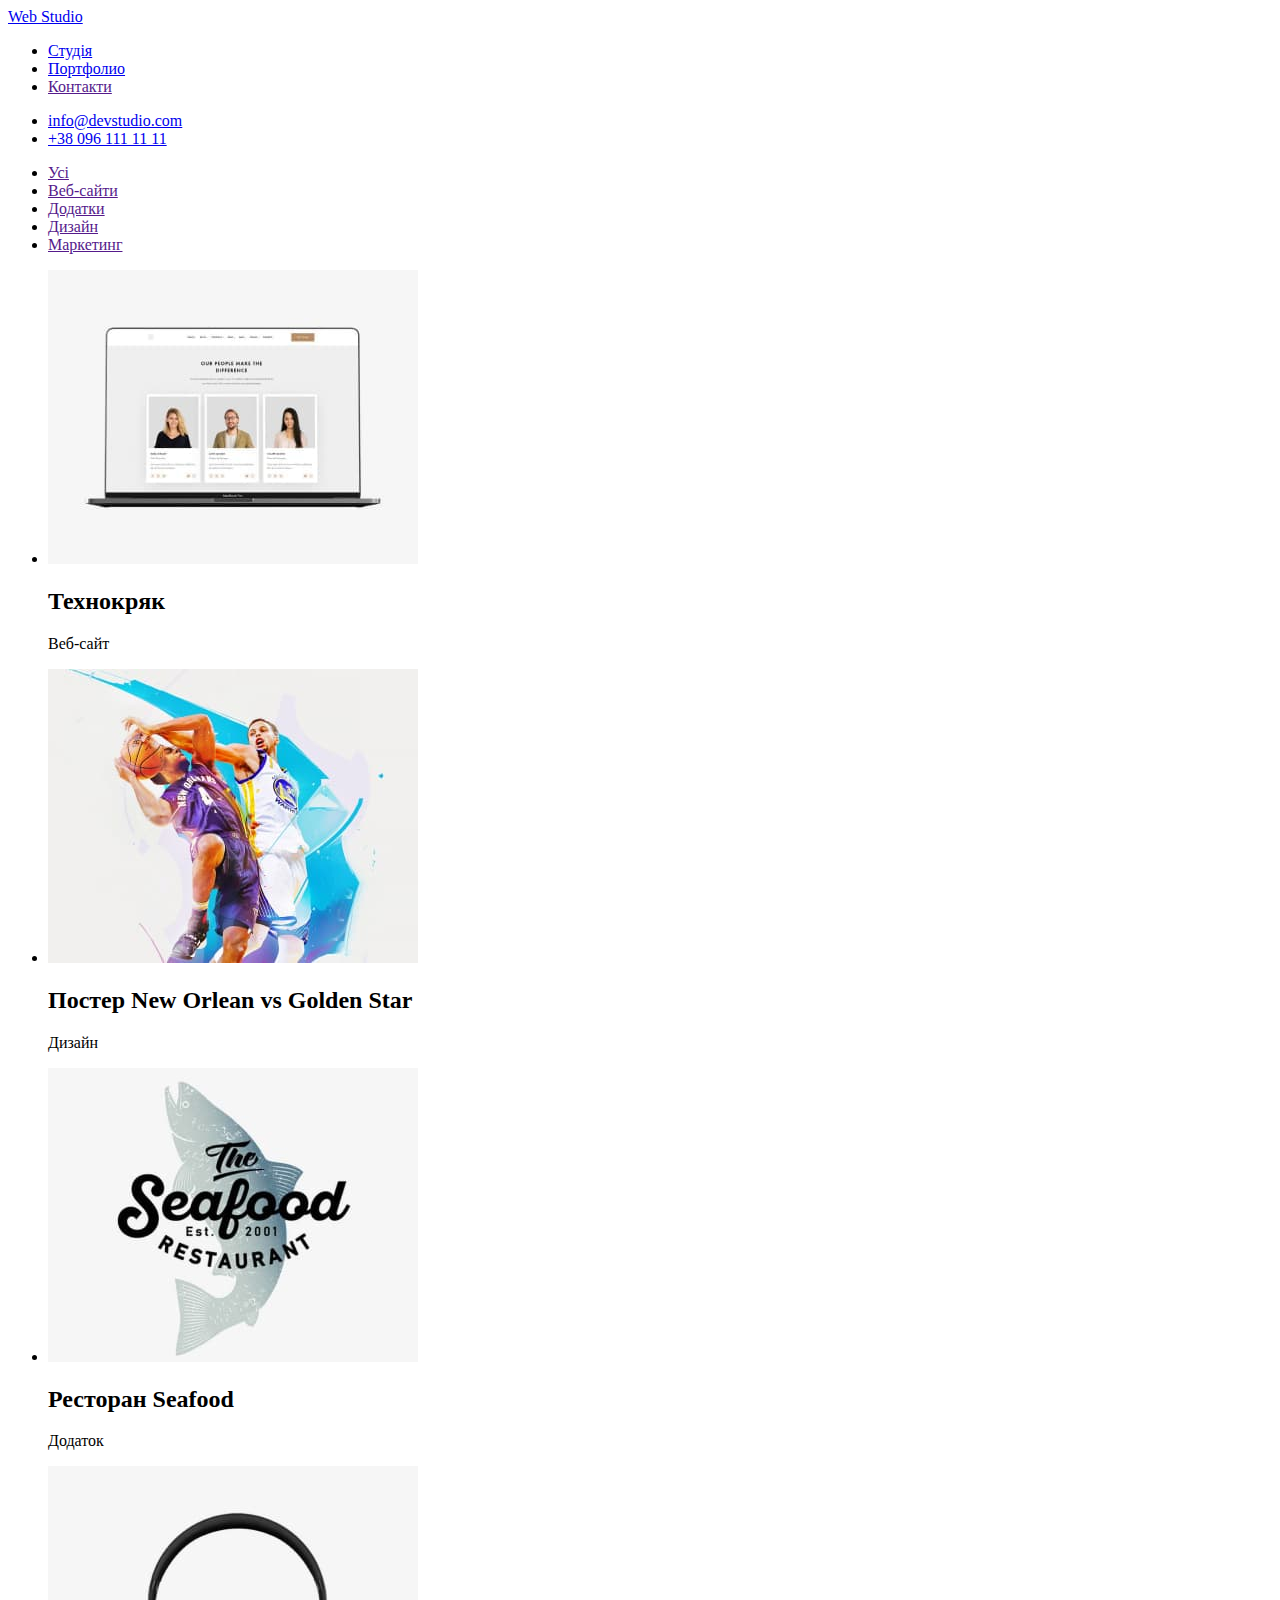
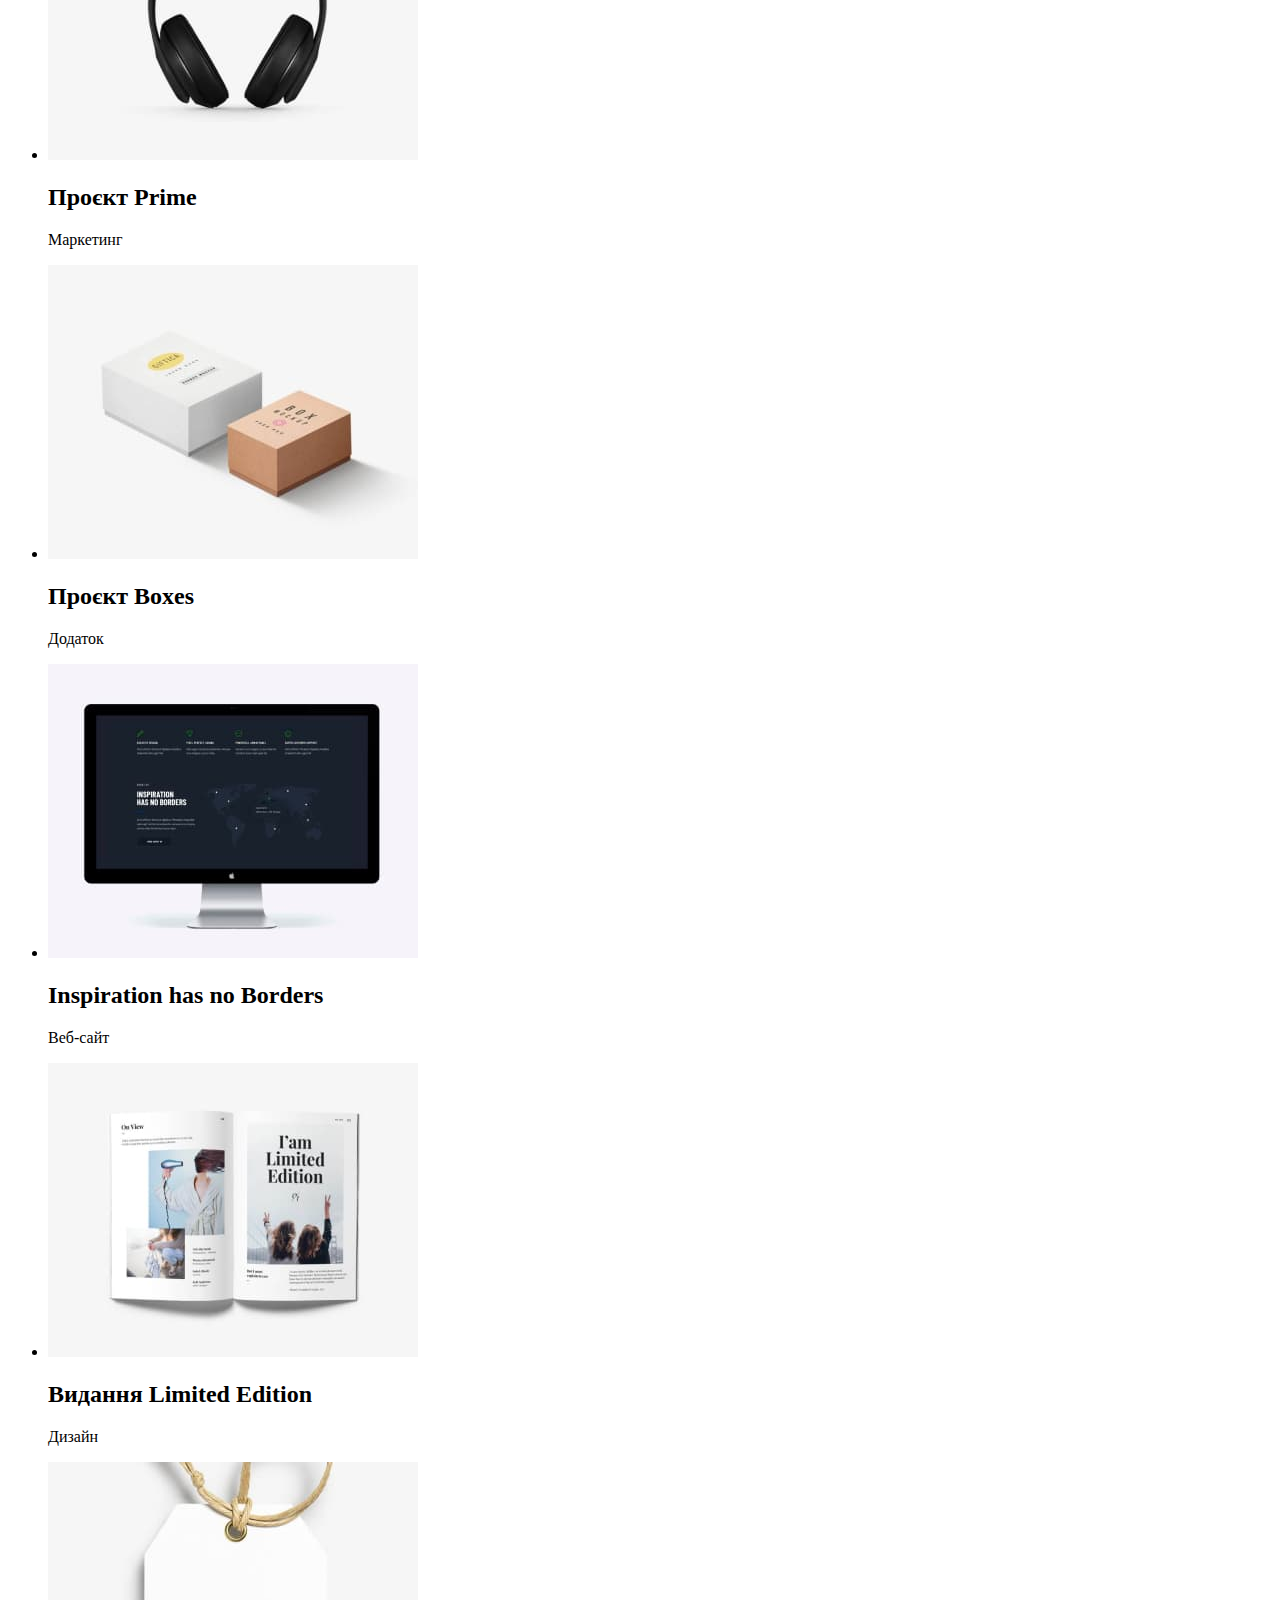
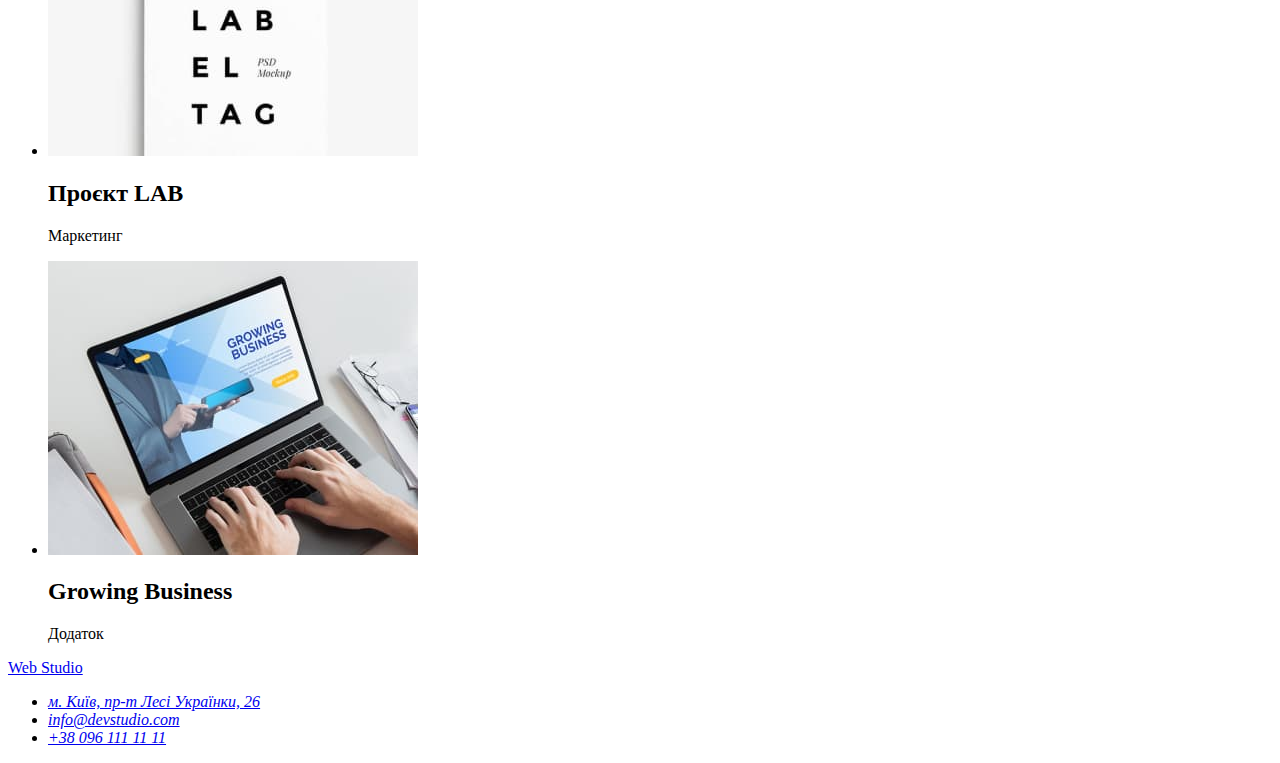
==== portfolio.html @ 8b7eaa7b "Додає розмітку сторінки портфоліо" ====
<!DOCTYPE html>
<html lang="uk">
<head>
    <meta charset="UTF-8">
    <meta http-equiv="X-UA-Compatible" content="IE=edge">
    <meta name="viewport" content="width=device-width, initial-scale=1.0">
    <title>Portfolio</title>
</head>
<body>
    <!--Шапка сайта-->
    <header>
        <a lang="en" href="index.html">Web Studio</a>
        <nav>
            <ul>
                <Li><a href="./index.html">Студія</a></Li>
                <Li><a href="./portfolio.html">Портфолио</a></Li>
                <Li><a href="">Контакти</a></Li>
            </ul>
        </nav>
        <ul>
            <li>
                <a href="mailto:info@devstudio.com">info@devstudio.com</a>
            </li>
            <li>
                <a href="tel:+380961111111">+38 096 111 11 11</a>
            </li>
        </ul>

    </header>
    <main>
        <section>
            <ul>
                <li>
                    <a href="">Усі</a>
                </li>
                <li>
                    <a href="">Веб-сайти</a>
                </li>
                <li>
                    <a href="">Додатки</a>
                </li>
                <li>
                    <a href="">Дизайн</a>
                </li>
                <li>
                    <a href="">Маркетинг</a>
                </li>
            </ul>
        </section>
        <section>
            <ul>
                <li>
                    <img src="./images/portfolio_1.jpg" alt="Технокряк" width="370" height="294">
                    <h2>Технокряк</h2>
                    <p>Веб-сайт</p>
                </li>
                <li>
                    <img src="./images/portfolio_2.jpg" alt="Постер New Orlean vs Golden Star" width="370" height="294">
                <h2>Постер <span lang="en">New Orlean vs Golden Star</span> </h2>
                <p>Дизайн</p>
            </li>
                <li>
                    <img src="./images/portfolio_3.jpg" alt="Ресторан Seafood" width="370" height="294">
                    <h2>Ресторан <span lang="en">Seafood</span></h2>
                    <p>Додаток</p>
                </li>
                <li>
                    <img src="./images/portfolio_4.jpg" alt="Проєкт Prime" width="370" height="294">
                    <h2>Проєкт <span lang="en">Prime</span></h2>
                    <p>Маркетинг</p>
                </li>
                <li>
                    <img src="./images/portfolio_5.jpg" alt="Проєкт Boxes" width="370" height="294">
                    <h2>Проєкт <span lang="en">Boxes</span> </h2>
                    <p>Додаток</p>
                </li>
                <li>
                    <img src="./images/portfolio_6.jpg" alt="Inspiration has no Borders" width="370" height="294">
                    <h2 lang="en"> Inspiration has no Borders </h2>
                    <p>Веб-сайт</p>
                </li>
                <li>
                    <img src="./images/portfolio_7.jpg" alt="Видання Limited Edition" width="370" height="294">
                    <h2>Видання <span lang="en">Limited Edition</span></h2>
                    <p>Дизайн</p>
                </li>
                <li>
                    <img src="./images/portfolio_8.jpg" alt="Проєкт LAB" width="370" height="294">
                    <h2>Проєкт <span lang="en">LAB</span> </h2>
                    <p>Маркетинг</p>
                </li>
                <li>
                    <img src="./images/portfolio_9.jpg" alt="Growing Business" width="370" height="294">
                    <h2 lang="en">Growing Business</h2>
                    <p>Додаток</p>
                </li>
            </ul>
        </section>
    </main>
    <Footer>
        <a lang="en" href="index.html">Web Studio</a>
        <address>
            <ul>
                <li><a href="https://goo.gl/maps/CPtrU1FHBa2aNyZL9" target="_blank" rel="noopener noreferrer nofollow">м.
                        Київ, пр-т Лесі
                        Українки, 26</a></li>
                <li><a href="mailto:info@devstudio.com">info@devstudio.com</a></li>
                <li><a href="tel:+380961111111">+38 096 111 11 11</a></li>
            </ul>
        </address>
    
    </Footer>
    
    </body>
    
    </html>
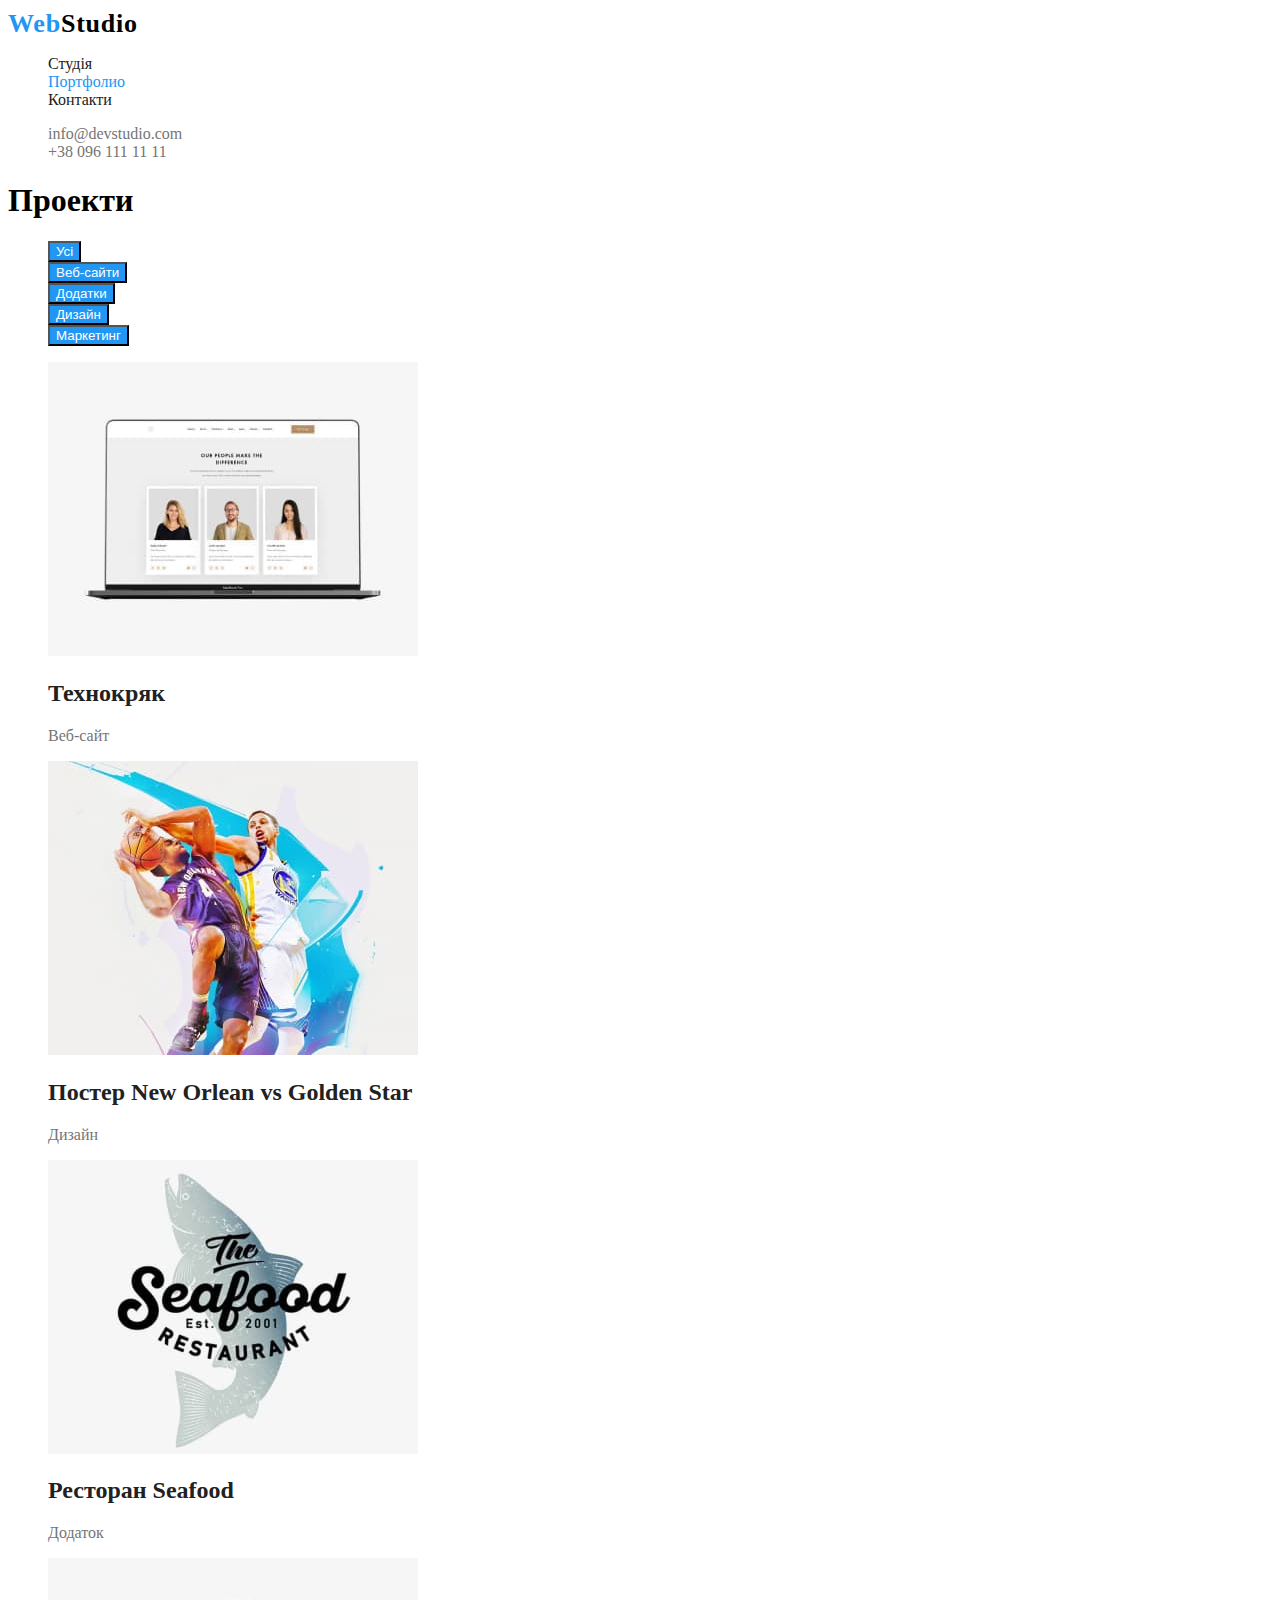
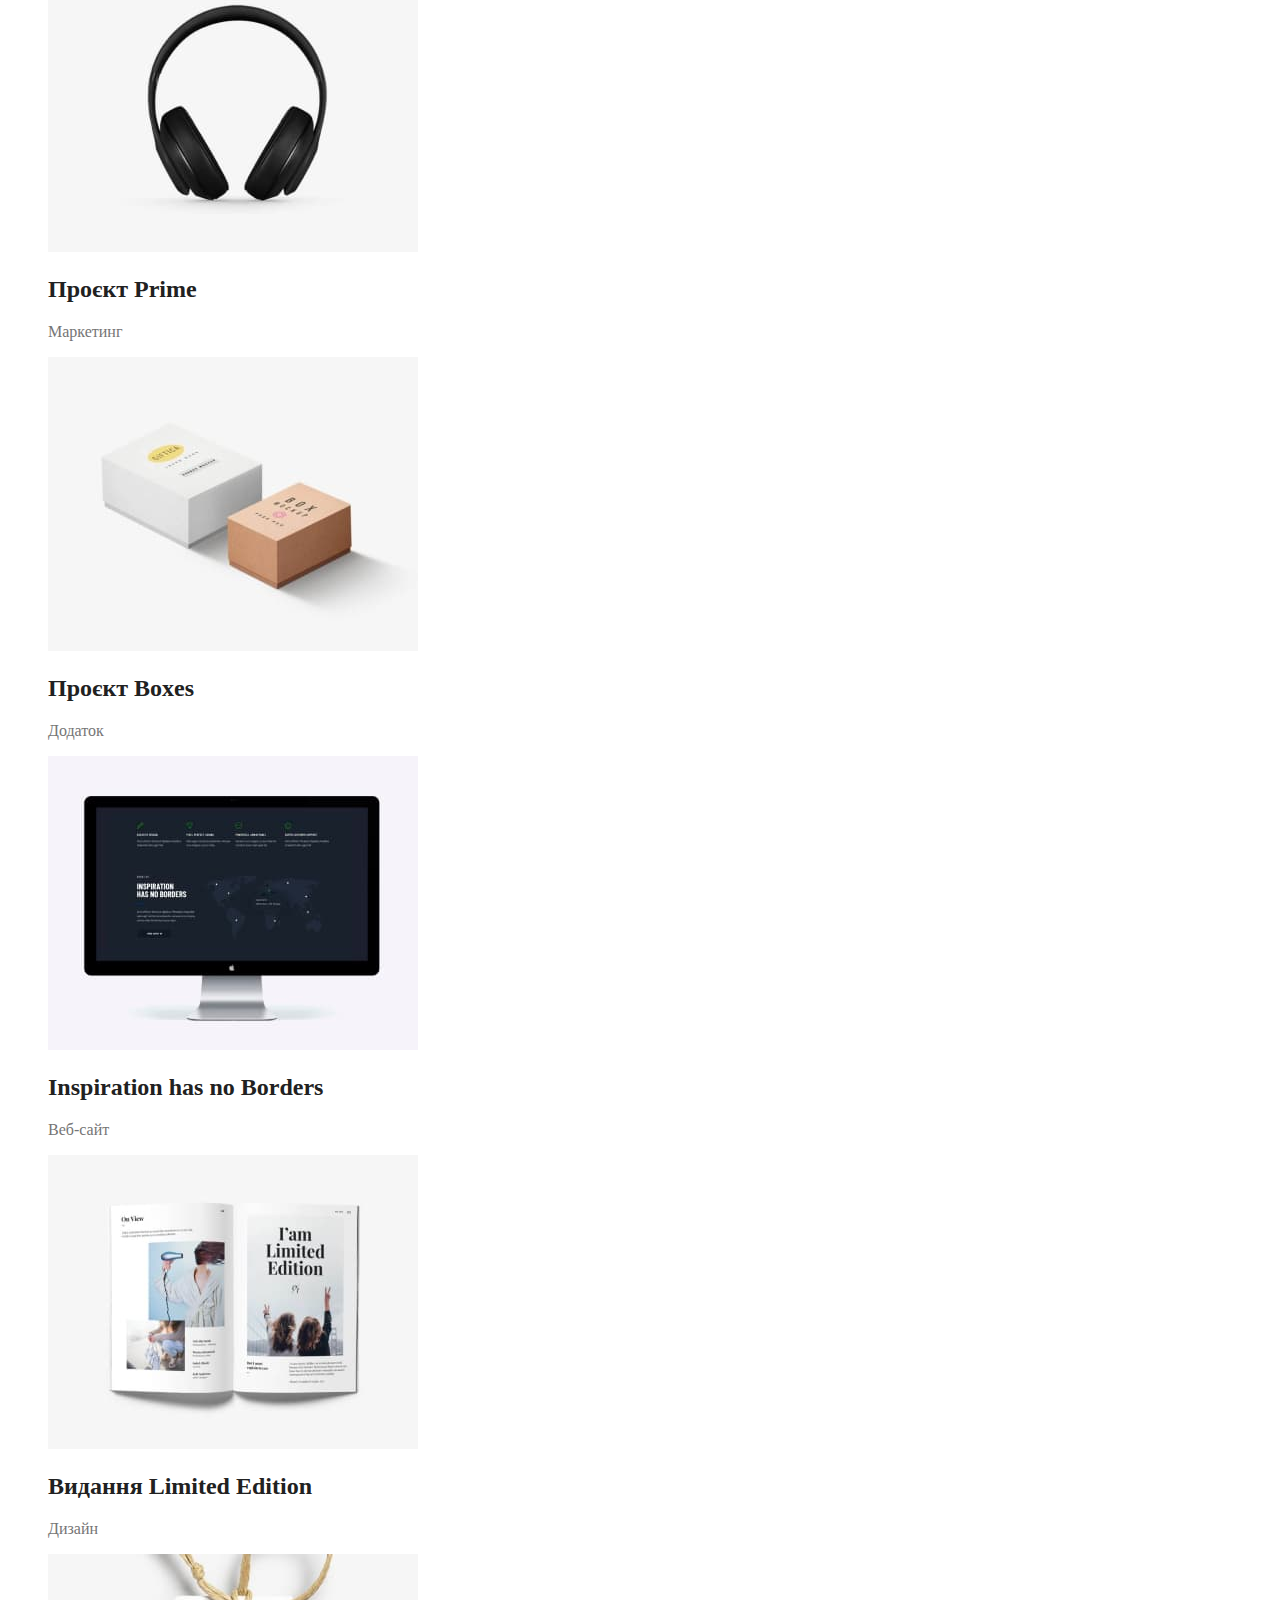
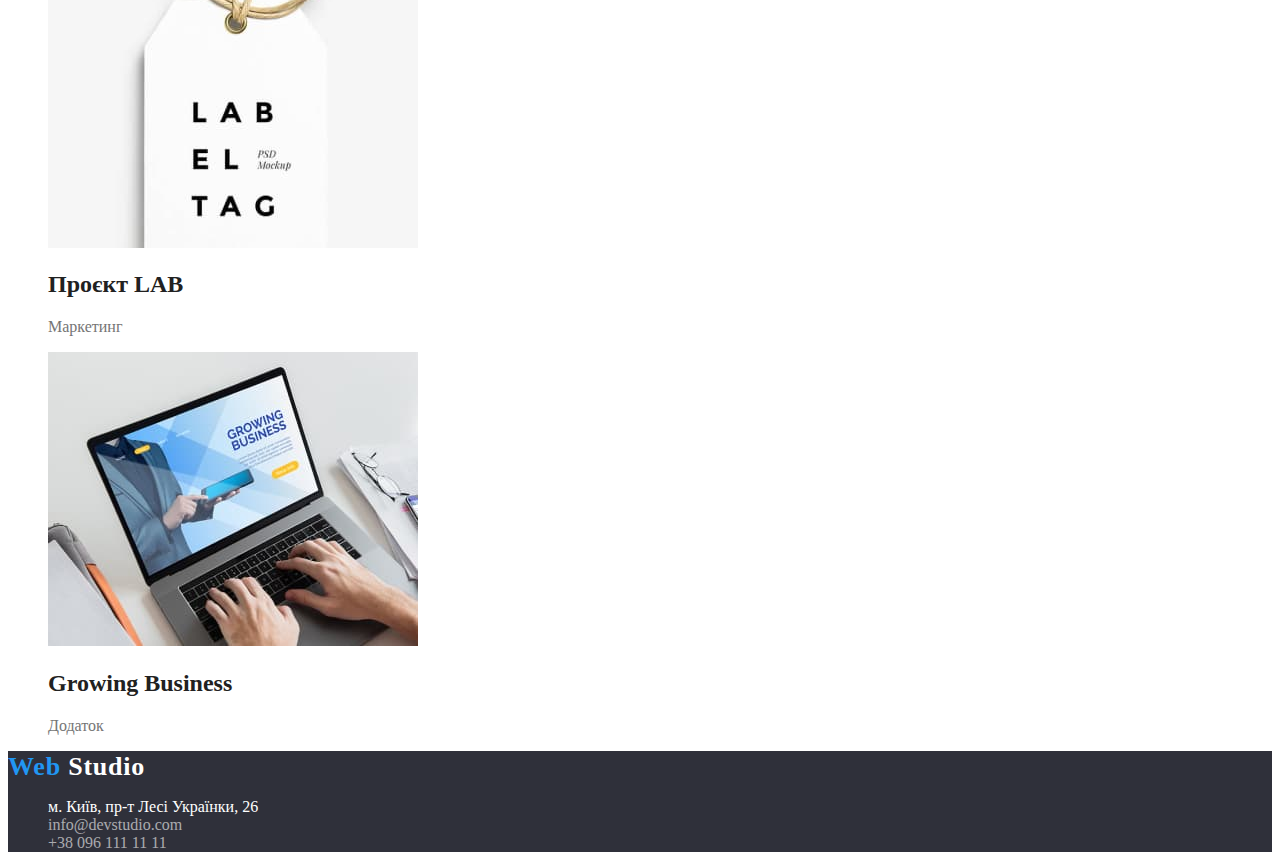
==== commit 217008e2: "Додає другу сторінку сайта та кольори тексту" ====
--- a/portfolio.html
+++ b/portfolio.html
@@ -4,112 +4,130 @@
     <meta charset="UTF-8">
     <meta http-equiv="X-UA-Compatible" content="IE=edge">
     <meta name="viewport" content="width=device-width, initial-scale=1.0">
+    <link rel="stylesheet" href="./css/styles.css">
     <title>Portfolio</title>
 </head>
 <body>
     <!--Шапка сайта-->
     <header>
-        <a lang="en" href="index.html">Web Studio</a>
+        <a class="logo" lang="en" href="index.html">Web<span class="logo-header">Studio</span></a>
         <nav>
             <ul>
-                <Li><a href="./index.html">Студія</a></Li>
-                <Li><a href="./portfolio.html">Портфолио</a></Li>
-                <Li><a href="">Контакти</a></Li>
+                <Li><a class="navigation" href="./index.html">Студія</a></Li>
+                <Li><a class="navigation, active" href="./portfolio.html">Портфолио</a></Li>
+                <Li><a class="navigation" href="">Контакти</a></Li>
             </ul>
         </nav>
         <ul>
             <li>
-                <a href="mailto:info@devstudio.com">info@devstudio.com</a>
+                <a class="contact" href="mailto:info@devstudio.com">info@devstudio.com</a>
             </li>
             <li>
-                <a href="tel:+380961111111">+38 096 111 11 11</a>
+                <a class="contact" href="tel:+380961111111">+38 096 111 11 11</a>
             </li>
         </ul>
 
     </header>
     <main>
-        <section>
+           <section class="projects">
+            <h1> Проекти</h1>
             <ul>
                 <li>
-                    <a href="">Усі</a>
+                    <button class="button" type="button">Усі</button>
                 </li>
                 <li>
-                    <a href="">Веб-сайти</a>
+                    <button class="button" type="button">Веб-сайти</button>
                 </li>
                 <li>
-                    <a href="">Додатки</a>
+                    <button class="button" type="button">Додатки</button>
                 </li>
                 <li>
-                    <a href="">Дизайн</a>
+                    <button class="button" type="button">Дизайн</button>
                 </li>
                 <li>
-                    <a href="">Маркетинг</a>
+                    <button class="button" type="button">Маркетинг</button>
                 </li>
             </ul>
-        </section>
-        <section>
             <ul>
                 <li>
+                    <a href="">
                     <img src="./images/portfolio_1.jpg" alt="Технокряк" width="370" height="294">
                     <h2>Технокряк</h2>
                     <p>Веб-сайт</p>
+                    </a>
                 </li>
                 <li>
+                    <a href="">
                     <img src="./images/portfolio_2.jpg" alt="Постер New Orlean vs Golden Star" width="370" height="294">
                 <h2>Постер <span lang="en">New Orlean vs Golden Star</span> </h2>
                 <p>Дизайн</p>
-            </li>
+                    </a>    
+                 </li>
                 <li>
+                    <a href="">
                     <img src="./images/portfolio_3.jpg" alt="Ресторан Seafood" width="370" height="294">
                     <h2>Ресторан <span lang="en">Seafood</span></h2>
                     <p>Додаток</p>
+                    </a>
                 </li>
                 <li>
+                    <a href="">
                     <img src="./images/portfolio_4.jpg" alt="Проєкт Prime" width="370" height="294">
                     <h2>Проєкт <span lang="en">Prime</span></h2>
                     <p>Маркетинг</p>
+                    </a>
                 </li>
                 <li>
+                    <a href="">
                     <img src="./images/portfolio_5.jpg" alt="Проєкт Boxes" width="370" height="294">
                     <h2>Проєкт <span lang="en">Boxes</span> </h2>
                     <p>Додаток</p>
+                    </a>
                 </li>
                 <li>
+                    <a href="">
                     <img src="./images/portfolio_6.jpg" alt="Inspiration has no Borders" width="370" height="294">
                     <h2 lang="en"> Inspiration has no Borders </h2>
                     <p>Веб-сайт</p>
+                    </a>
                 </li>
                 <li>
+                    <a href="">
                     <img src="./images/portfolio_7.jpg" alt="Видання Limited Edition" width="370" height="294">
                     <h2>Видання <span lang="en">Limited Edition</span></h2>
                     <p>Дизайн</p>
+                    </a>
                 </li>
                 <li>
+                    <a href="">
                     <img src="./images/portfolio_8.jpg" alt="Проєкт LAB" width="370" height="294">
                     <h2>Проєкт <span lang="en">LAB</span> </h2>
                     <p>Маркетинг</p>
+                    </a>
                 </li>
                 <li>
+                    <a href="">
                     <img src="./images/portfolio_9.jpg" alt="Growing Business" width="370" height="294">
                     <h2 lang="en">Growing Business</h2>
                     <p>Додаток</p>
+                    </a>
                 </li>
             </ul>
         </section>
     </main>
-    <Footer>
-        <a lang="en" href="index.html">Web Studio</a>
-        <address>
-            <ul>
-                <li><a href="https://goo.gl/maps/CPtrU1FHBa2aNyZL9" target="_blank" rel="noopener noreferrer nofollow">м.
-                        Київ, пр-т Лесі
-                        Українки, 26</a></li>
-                <li><a href="mailto:info@devstudio.com">info@devstudio.com</a></li>
-                <li><a href="tel:+380961111111">+38 096 111 11 11</a></li>
-            </ul>
-        </address>
-    
-    </Footer>
+<!--Підвал-->
+<Footer class="basement">
+    <a class="logo" lang="en" href="index.html">Web <span class="logo-footer">Studio</span></a>
+    <address>
+        <ul>
+            <li><a class="map" href="https://goo.gl/maps/CPtrU1FHBa2aNyZL9" target="_blank"
+                    rel="noopener noreferrer nofollow">м. Київ, пр-т Лесі
+                    Українки, 26</a></li>
+            <li><a class="basement-contact" href="mailto:info@devstudio.com">info@devstudio.com</a></li>
+            <li><a class="basement-contact" href="tel:+380961111111">+38 096 111 11 11</a></li>
+        </ul>
+    </address>
+</Footer>
     
     </body>
     
--- a/css/styles.css
+++ b/css/styles.css
@@ -0,0 +1,128 @@
+:root {
+    --text-color: #212121;
+    --logo-color: #000000;
+    --accent-color: #2196F3;
+    --grey: #757575;
+    --white: #FFFFFF;
+    --background-footer:#2F303A;
+    --background-section-white:#F5F5F5;
+    --background-section-grey: #F5F4FA;
+}
+
+/* Загальні стилі */
+
+body a {
+text-decoration: none;
+color: var(--text-color)
+}
+
+body ul {
+    list-style: none;
+}
+
+body {
+    font-family: 'Roboto','sans-serif';
+}
+
+ /* Лого */
+.logo{
+    font-family: 'Raleway';
+    font-weight: 700;
+    font-size: 26px;
+    line-height: 31px;
+    letter-spacing: 0.03em;
+    color: var(--accent-color);
+}
+
+.logo-header{
+    color:var(--logo-color);
+}
+
+/* Навігація */
+
+
+.navigation:focus, .navigation:hover {
+    color: var(--accent-color);
+}
+
+.active{
+    color: var(--accent-color);
+}
+
+/* Контакты в шапці */
+
+.contact{
+    color: var(--grey);
+}
+
+.contact:hover, .contact:focus{
+    color: var(--accent-color);
+}
+
+/* Герой */
+
+.hero{
+background-color: var(--background-footer);
+}
+
+.hero>h1{
+    color: var(--white);
+}
+
+/* Кнопка */
+
+.button{
+    color: var(--white);
+    background-color: var(--accent-color);
+}
+
+/* Переваги */
+
+
+.pros p{
+    color: var(--grey);
+}
+
+/* Чим ми займаємося */
+
+
+
+/* Команда */
+
+.team p{
+    color: var(--grey);
+}
+
+/* Підвал */
+
+.basement{
+background-color: var(--background-footer);
+}
+
+.logo-footer{
+    color: var(--white);
+}
+
+.map{
+    color: var(--white);
+    font-style: normal
+}
+
+.map:hover, map:focus{
+color: var(--accent-color);
+}
+
+.basement-contact{
+color: rgba(255, 255, 255, 0.6);
+font-style: normal
+}
+
+.basement-contact:focus, .basement-contact:hover{
+    color: var(--accent-color);
+}
+
+/* Портфоліо */
+
+.projects p{
+color: var(--grey);
+}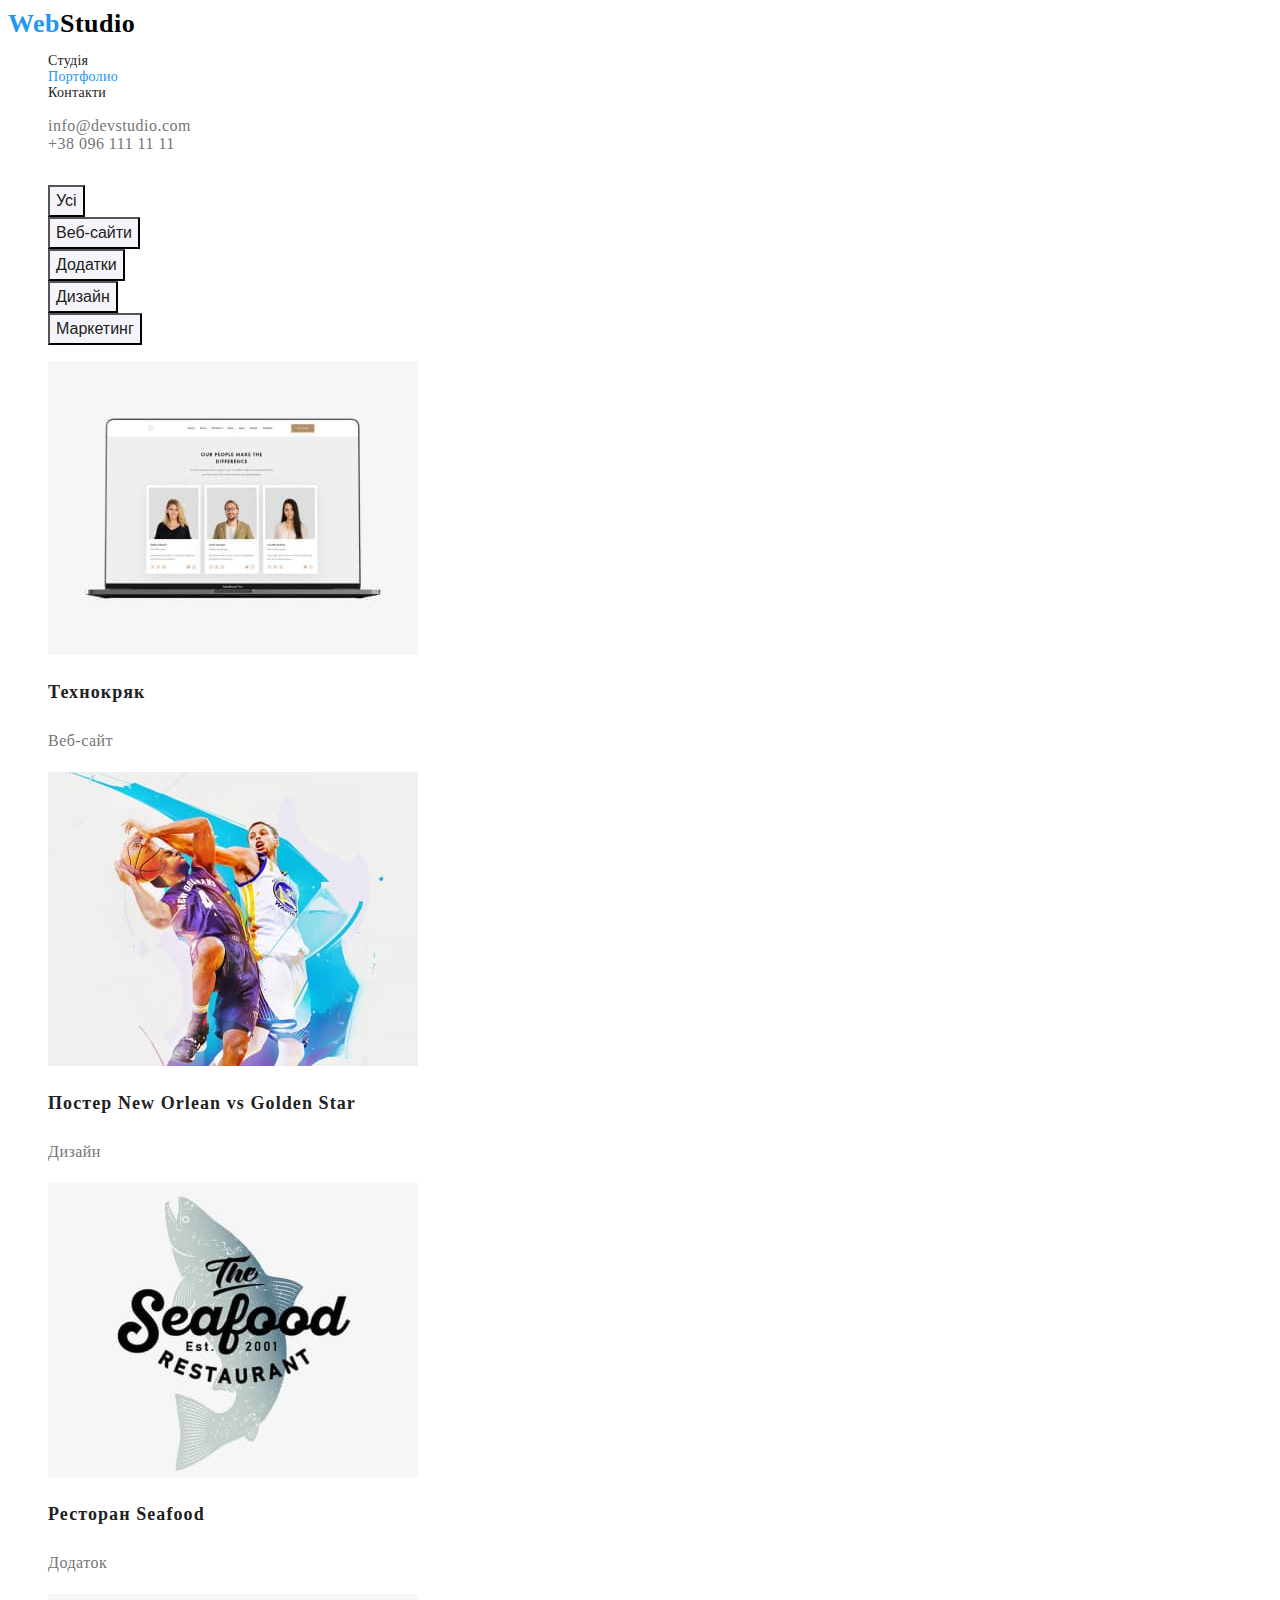
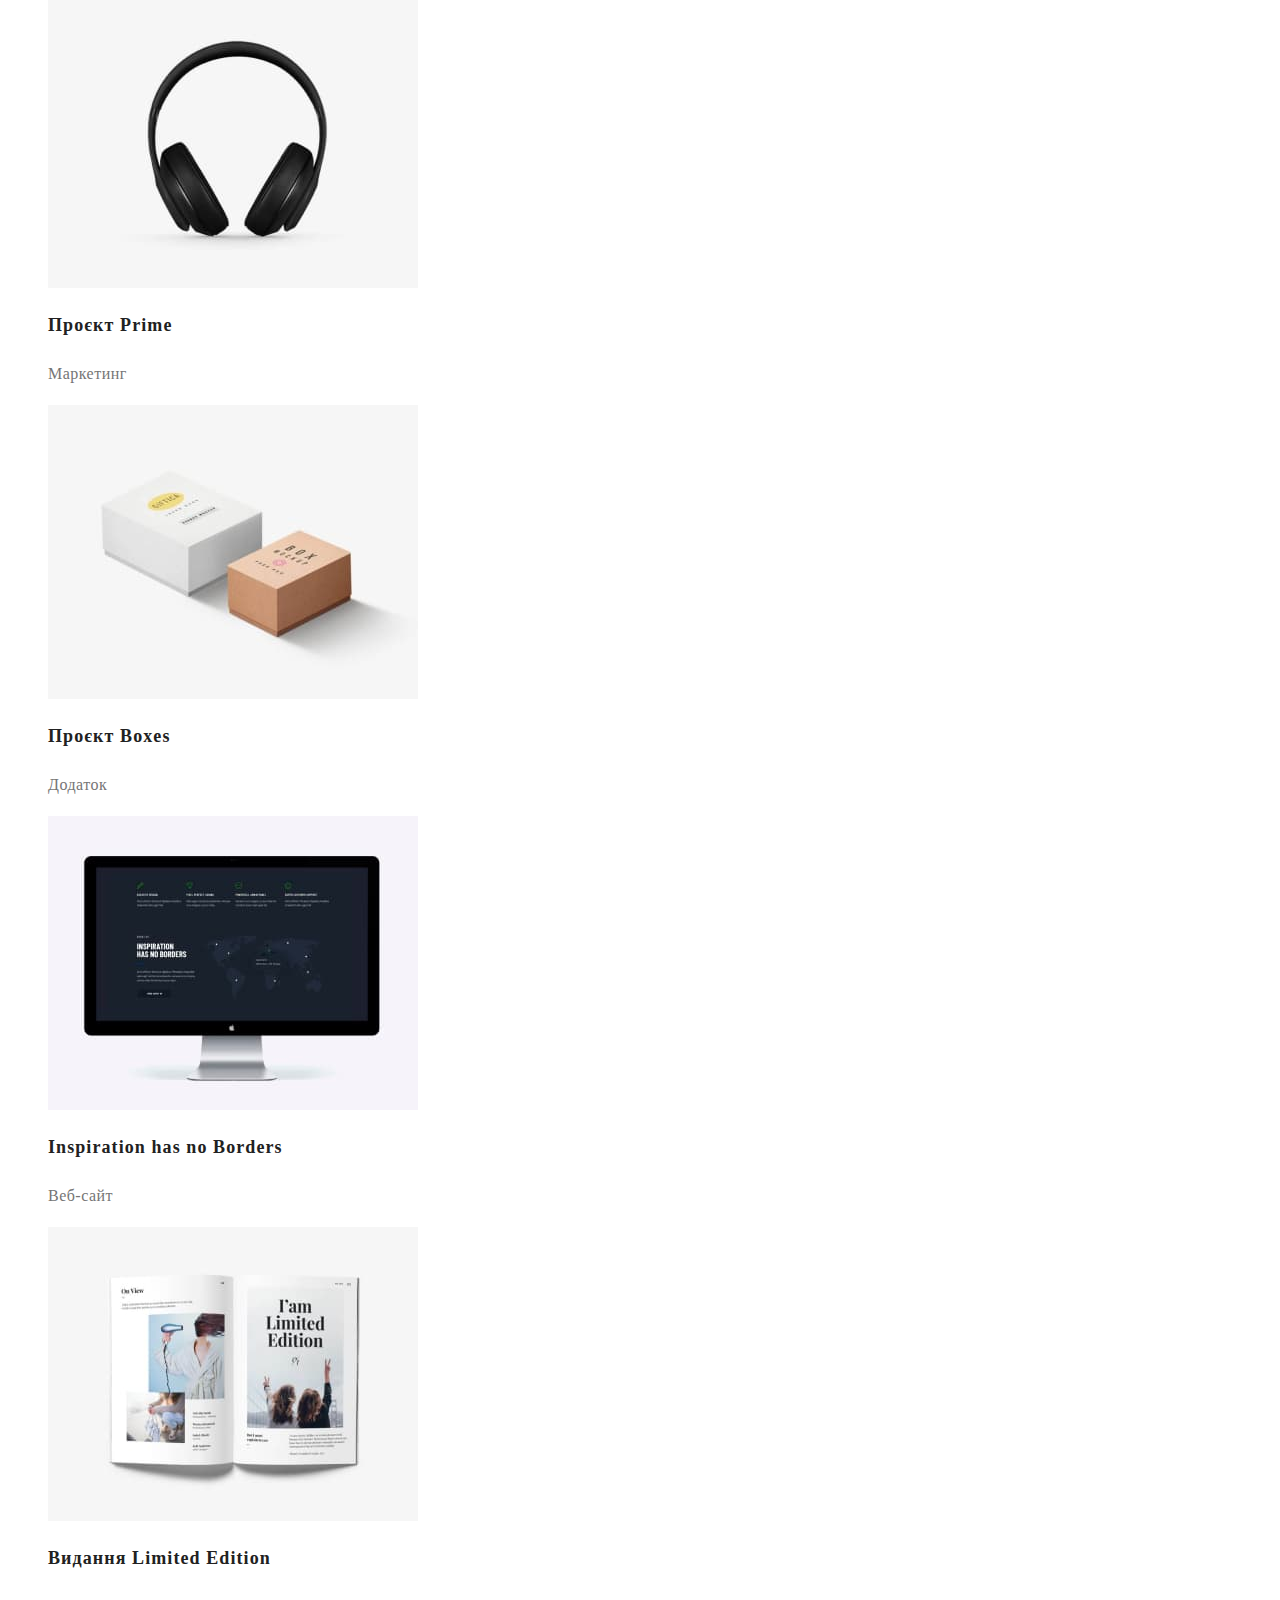
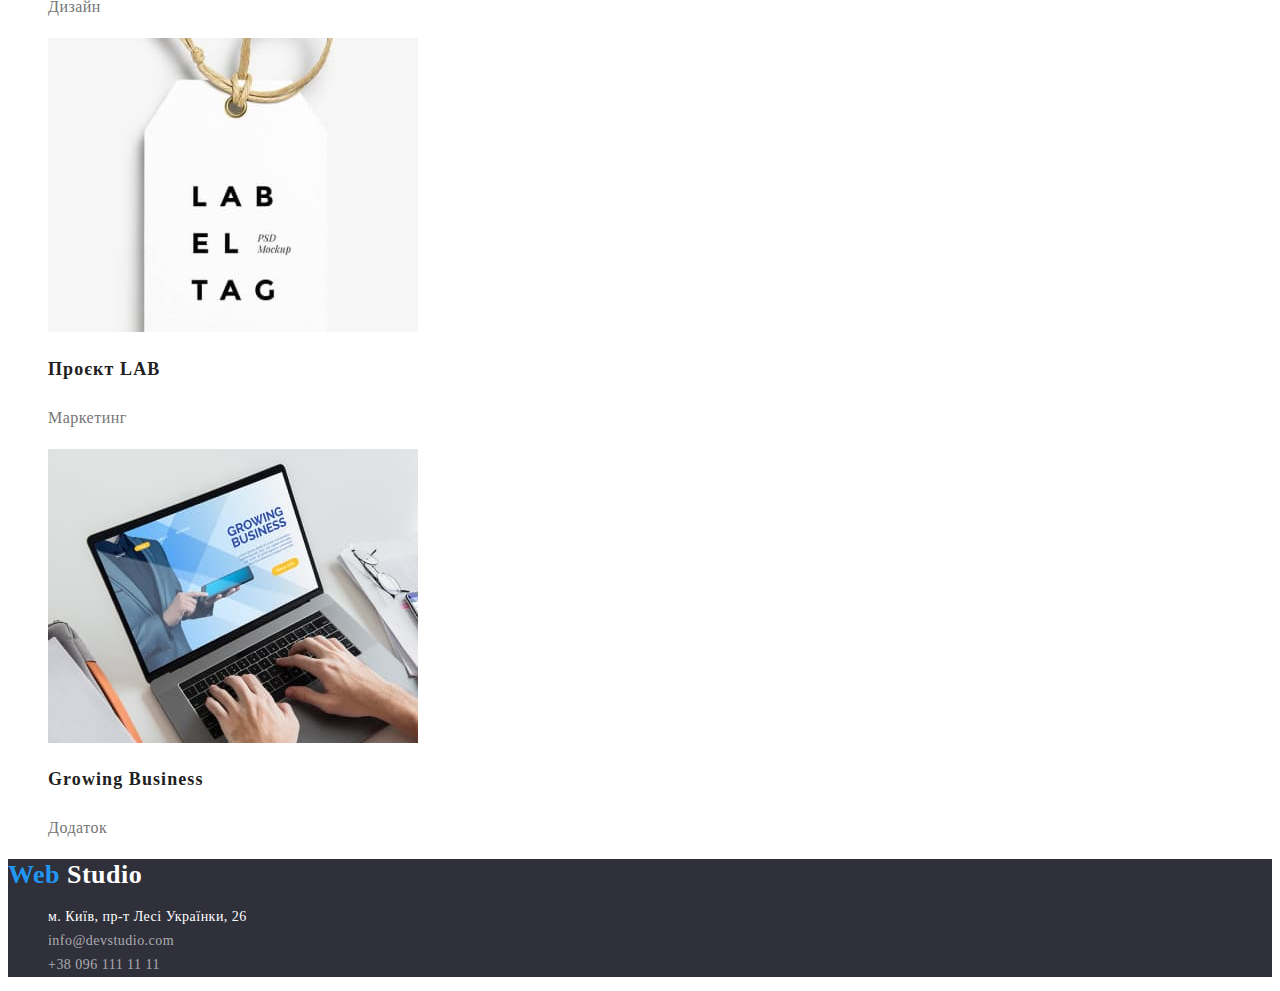
==== commit e2779724: "Додає оформлення тексту" ====
--- a/portfolio.html
+++ b/portfolio.html
@@ -9,43 +9,43 @@
 </head>
 <body>
     <!--Шапка сайта-->
-    <header>
-        <a class="logo" lang="en" href="index.html">Web<span class="logo-header">Studio</span></a>
-        <nav>
-            <ul>
-                <Li><a class="navigation" href="./index.html">Студія</a></Li>
-                <Li><a class="navigation, active" href="./portfolio.html">Портфолио</a></Li>
-                <Li><a class="navigation" href="">Контакти</a></Li>
-            </ul>
-        </nav>
+<header>
+    <a class="logo" lang="en" href="index.html">Web<span class="logo-header">Studio</span></a>
+    <nav class="navigation">
         <ul>
-            <li>
-                <a class="contact" href="mailto:info@devstudio.com">info@devstudio.com</a>
-            </li>
-            <li>
-                <a class="contact" href="tel:+380961111111">+38 096 111 11 11</a>
-            </li>
+            <Li><a class="navigation-link" href="./index.html">Студія</a></Li>
+            <Li><a class="navigation-link, active" href="./portfolio.html">Портфолио</a></Li>
+            <Li><a class="navigation-link" href="">Контакти</a></Li>
         </ul>
+    </nav>
+    <ul>
+        <li>
+            <a class="contact" href="mailto:info@devstudio.com">info@devstudio.com</a>
+        </li>
+        <li>
+            <a class="contact" href="tel:+380961111111">+38 096 111 11 11</a>
+        </li>
+    </ul>
 
-    </header>
+</header>
     <main>
            <section class="projects">
             <h1> Проекти</h1>
             <ul>
                 <li>
-                    <button class="button" type="button">Усі</button>
+                    <button class="projects-button" type="button">Усі</button>
                 </li>
                 <li>
-                    <button class="button" type="button">Веб-сайти</button>
+                    <button class="projects-button" type="button">Веб-сайти</button>
                 </li>
                 <li>
-                    <button class="button" type="button">Додатки</button>
+                    <button class="projects-button" type="button">Додатки</button>
                 </li>
                 <li>
-                    <button class="button" type="button">Дизайн</button>
+                    <button class="projects-button" type="button">Дизайн</button>
                 </li>
                 <li>
-                    <button class="button" type="button">Маркетинг</button>
+                    <button class="projects-button" type="button">Маркетинг</button>
                 </li>
             </ul>
             <ul>
@@ -60,7 +60,7 @@
                     <a href="">
                     <img src="./images/portfolio_2.jpg" alt="Постер New Orlean vs Golden Star" width="370" height="294">
                 <h2>Постер <span lang="en">New Orlean vs Golden Star</span> </h2>
-                <p>Дизайн</p>
+                <p c>Дизайн</p>
                     </a>    
                  </li>
                 <li>
@@ -116,18 +116,18 @@
         </section>
     </main>
 <!--Підвал-->
-<Footer class="basement">
-    <a class="logo" lang="en" href="index.html">Web <span class="logo-footer">Studio</span></a>
-    <address>
-        <ul>
-            <li><a class="map" href="https://goo.gl/maps/CPtrU1FHBa2aNyZL9" target="_blank"
-                    rel="noopener noreferrer nofollow">м. Київ, пр-т Лесі
-                    Українки, 26</a></li>
-            <li><a class="basement-contact" href="mailto:info@devstudio.com">info@devstudio.com</a></li>
-            <li><a class="basement-contact" href="tel:+380961111111">+38 096 111 11 11</a></li>
-        </ul>
-    </address>
-</Footer>
+    <Footer class="basement">
+        <a class="logo" lang="en" href="index.html">Web <span class="logo-footer">Studio</span></a>
+        <address>
+            <ul>
+                <li><a class="map" href="https://goo.gl/maps/CPtrU1FHBa2aNyZL9" target="_blank"
+                        rel="noopener noreferrer nofollow">м. Київ, пр-т Лесі
+                        Українки, 26</a></li>
+                <li><a class="basement-contact" href="mailto:info@devstudio.com">info@devstudio.com</a></li>
+                <li><a class="basement-contact" href="tel:+380961111111">+38 096 111 11 11</a></li>
+            </ul>
+        </address>
+    </Footer>
     
     </body>
     
--- a/css/styles.css
+++ b/css/styles.css
@@ -6,7 +6,7 @@
     --white: #FFFFFF;
     --background-footer:#2F303A;
     --background-section-white:#F5F5F5;
-    --background-section-grey: #F5F4FA;
+    --background-grey: #F5F4FA;
 }
 
 /* Загальні стилі */
@@ -22,15 +22,14 @@
 
 body {
     font-family: 'Roboto','sans-serif';
+    letter-spacing: 0.03em;
 }
 
  /* Лого */
 .logo{
-    font-family: 'Raleway';
     font-weight: 700;
     font-size: 26px;
     line-height: 31px;
-    letter-spacing: 0.03em;
     color: var(--accent-color);
 }
 
@@ -40,8 +39,13 @@
 
 /* Навігація */
 
-
-.navigation:focus, .navigation:hover {
+.navigation{
+    font-weight: 500;
+    font-size: 14px;
+    line-height: 16px;
+    letter-spacing: 0.02em;
+}
+.navigation-link:focus, .navigation-link:hover {
     color: var(--accent-color);
 }
 
@@ -65,8 +69,13 @@
 background-color: var(--background-footer);
 }
 
-.hero>h1{
-    color: var(--white);
+.hero-header{
+    color: var(--white);
+    font-weight: 900;
+    font-size: 44px;
+    line-height: 60px;
+    text-transform: uppercase;
+    letter-spacing: 0.06em;
 }
 
 /* Кнопка */
@@ -74,29 +83,65 @@
 .button{
     color: var(--white);
     background-color: var(--accent-color);
+    font-weight: 700;
+    font-size: 16px;
+    line-height: 30px;
+    letter-spacing: 0.06em;
 }
 
 /* Переваги */
 
+.pros-header{
+    font-size:0px;
+}
+
+.pros h3{
+    font-weight: 700;
+    font-size: 14px;
+    line-height: 16px;
+    text-transform: uppercase;
+}
 
 .pros p{
     color: var(--grey);
+    font-size: 14px;
+    line-height: 24px;
 }
 
 /* Чим ми займаємося */
 
-
+.areas-header {
+    font-weight: 700;
+    font-size: 36px;
+    line-height: 42px;
+}
 
 /* Команда */
 
-.team p{
-    color: var(--grey);
+.team-header{
+    font-weight: 700;
+    font-size: 36px;
+    line-height: 42px;
+}
+
+.position-held{
+    color: var(--grey);
+    font-size: 16px;
+    line-height: 19px;
+}
+
+.name{
+    font-weight: 500;
+    font-size: 16px;
+    line-height: 19px;
 }
 
 /* Підвал */
 
 .basement{
 background-color: var(--background-footer);
+    font-size: 14px;
+    line-height: 24px;
 }
 
 .logo-footer{
@@ -124,5 +169,34 @@
 /* Портфоліо */
 
 .projects p{
-color: var(--grey);
-}+    color: var(--grey);
+    font-size: 16px;
+    line-height: 30px;
+}
+
+.projects h1{
+    font-size: 0px;
+}
+
+.projects h2 {
+    font-weight: 700;
+    font-size: 18px;
+    line-height: 36px;
+    letter-spacing: 0.06em;
+}
+
+.projects-button{
+    background-color: var(--background-grey);
+    color: var(--text-color);
+    font-weight: 500;
+    font-size: 16px;
+    line-height: 26px;
+}
+
+.projects-button:hover, .projects-button:focus{
+    background-color: var(--accent-color);
+    color: var(--white);
+}
+
+
+
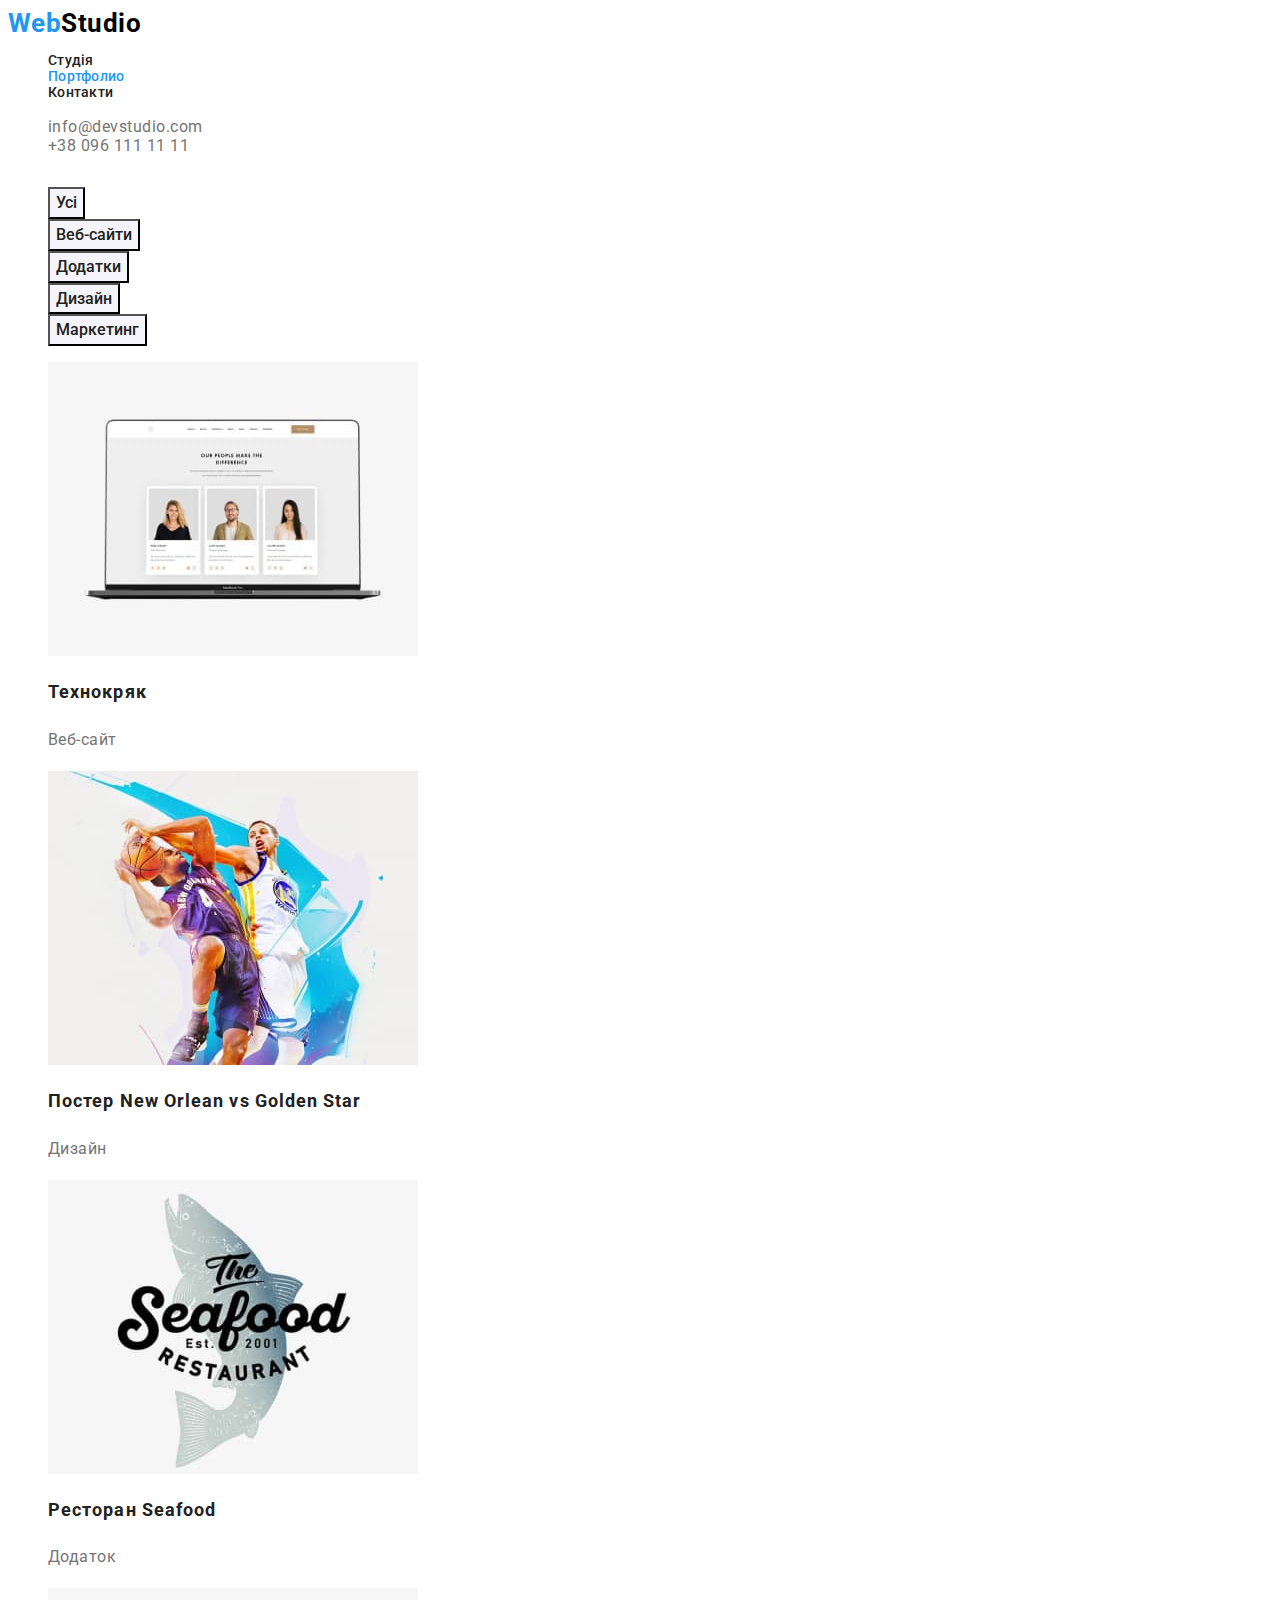
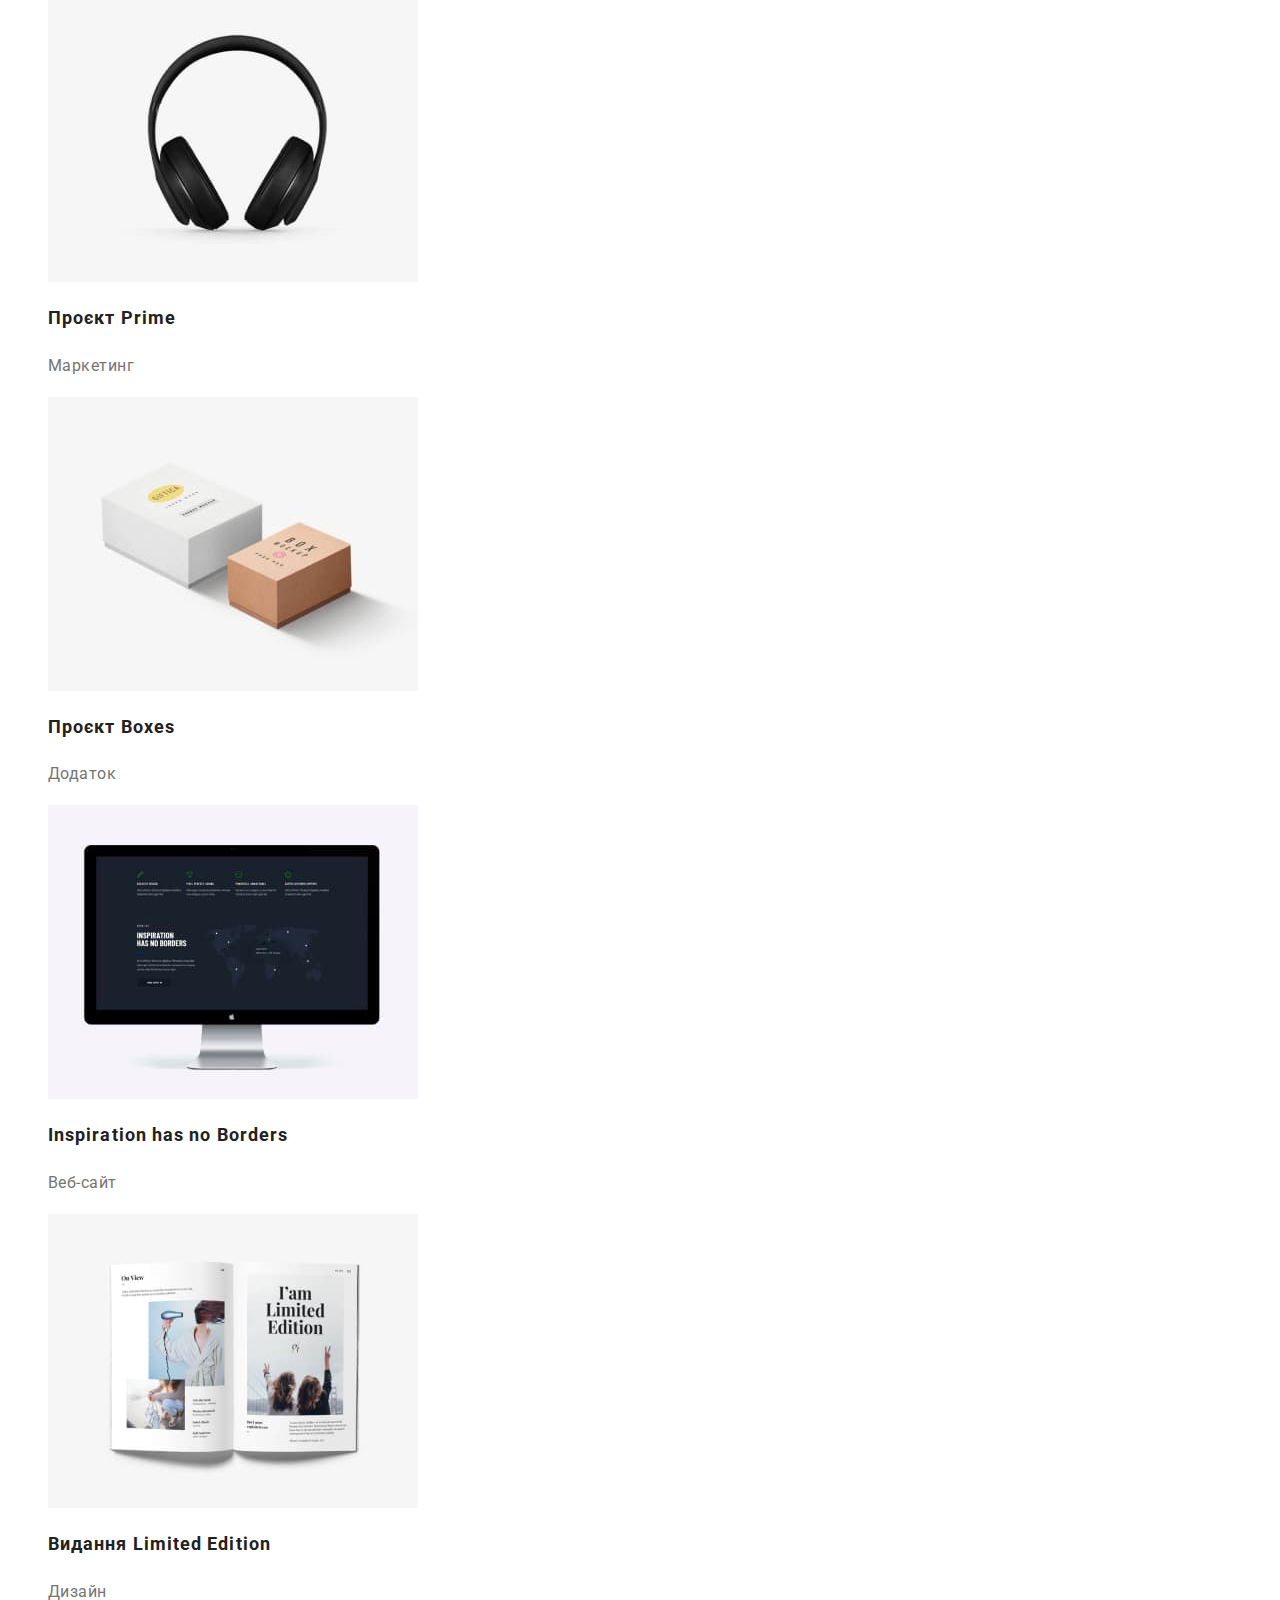
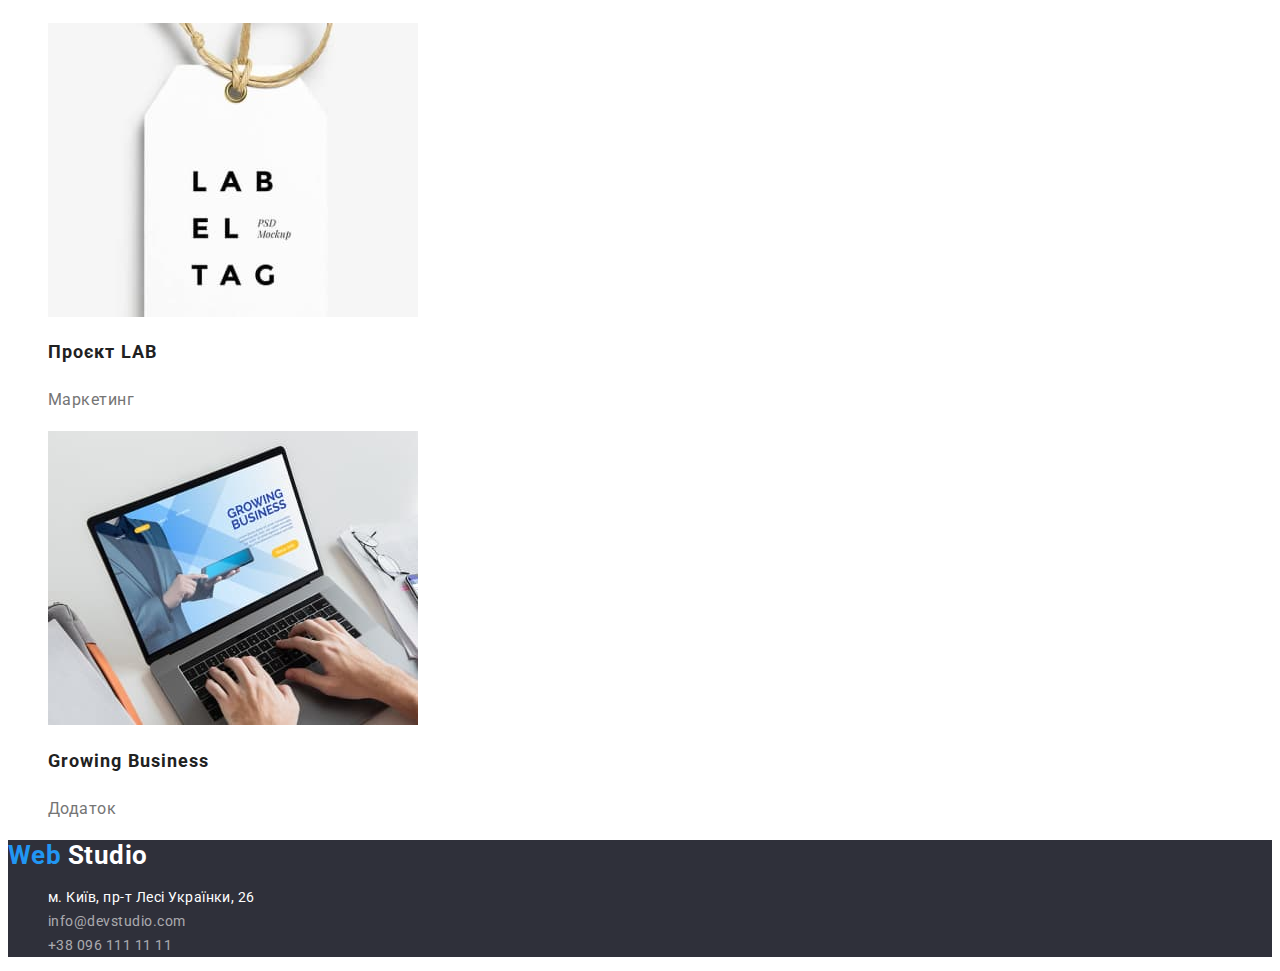
==== commit bd688b05: "Додає посилання на шрифти" ====
--- a/portfolio.html
+++ b/portfolio.html
@@ -4,6 +4,8 @@
     <meta charset="UTF-8">
     <meta http-equiv="X-UA-Compatible" content="IE=edge">
     <meta name="viewport" content="width=device-width, initial-scale=1.0">
+    <link href="https://fonts.googleapis.com/css2?family=Raleway:wght@700&family=Roboto:wght@400;500;700;900&display=swap"
+        rel="stylesheet">
     <link rel="stylesheet" href="./css/styles.css">
     <title>Portfolio</title>
 </head>
--- a/css/styles.css
+++ b/css/styles.css
@@ -42,7 +42,7 @@
 .navigation{
     font-weight: 500;
     font-size: 14px;
-    line-height: 16px;
+    line-height: 1.14;
     letter-spacing: 0.02em;
 }
 .navigation-link:focus, .navigation-link:hover {
@@ -73,9 +73,10 @@
     color: var(--white);
     font-weight: 900;
     font-size: 44px;
-    line-height: 60px;
+    line-height: 1.36;
     text-transform: uppercase;
     letter-spacing: 0.06em;
+    text-align: center;
 }
 
 /* Кнопка */
@@ -85,7 +86,7 @@
     background-color: var(--accent-color);
     font-weight: 700;
     font-size: 16px;
-    line-height: 30px;
+    line-height: 1.87;
     letter-spacing: 0.06em;
 }
 
@@ -98,14 +99,14 @@
 .pros h3{
     font-weight: 700;
     font-size: 14px;
-    line-height: 16px;
+    line-height: 1.14;
     text-transform: uppercase;
 }
 
 .pros p{
     color: var(--grey);
     font-size: 14px;
-    line-height: 24px;
+    line-height: 1.71;
 }
 
 /* Чим ми займаємося */
@@ -113,7 +114,8 @@
 .areas-header {
     font-weight: 700;
     font-size: 36px;
-    line-height: 42px;
+    line-height: 1.17;
+    text-align: center;
 }
 
 /* Команда */
@@ -121,7 +123,8 @@
 .team-header{
     font-weight: 700;
     font-size: 36px;
-    line-height: 42px;
+    line-height: 1.17;
+    text-align: center;
 }
 
 .position-held{
@@ -133,7 +136,7 @@
 .name{
     font-weight: 500;
     font-size: 16px;
-    line-height: 19px;
+    line-height: 1.19;
 }
 
 /* Підвал */
@@ -141,7 +144,7 @@
 .basement{
 background-color: var(--background-footer);
     font-size: 14px;
-    line-height: 24px;
+    line-height: 1.71;
 }
 
 .logo-footer{
@@ -181,7 +184,7 @@
 .projects h2 {
     font-weight: 700;
     font-size: 18px;
-    line-height: 36px;
+    line-height: 1.87;
     letter-spacing: 0.06em;
 }
 
@@ -190,7 +193,8 @@
     color: var(--text-color);
     font-weight: 500;
     font-size: 16px;
-    line-height: 26px;
+    line-height: 1.62;
+    font-family: inherit;
 }
 
 .projects-button:hover, .projects-button:focus{
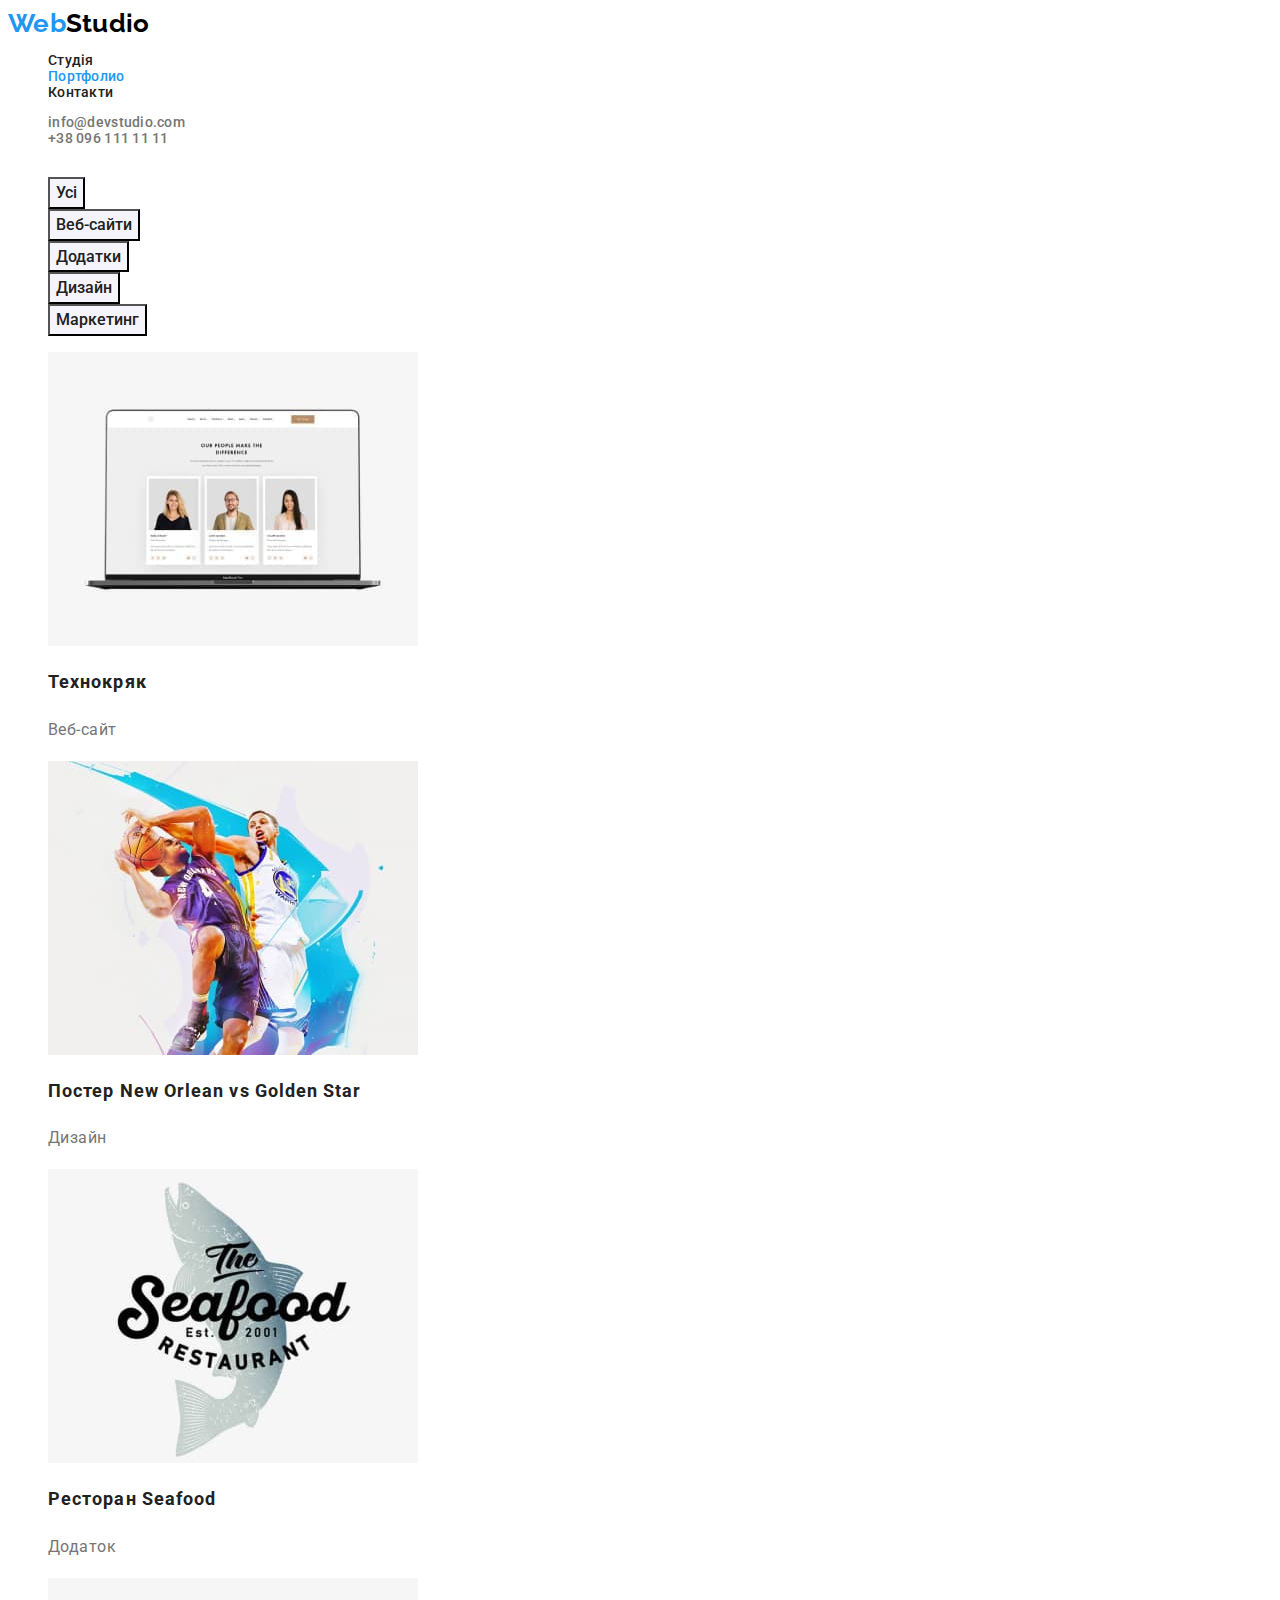
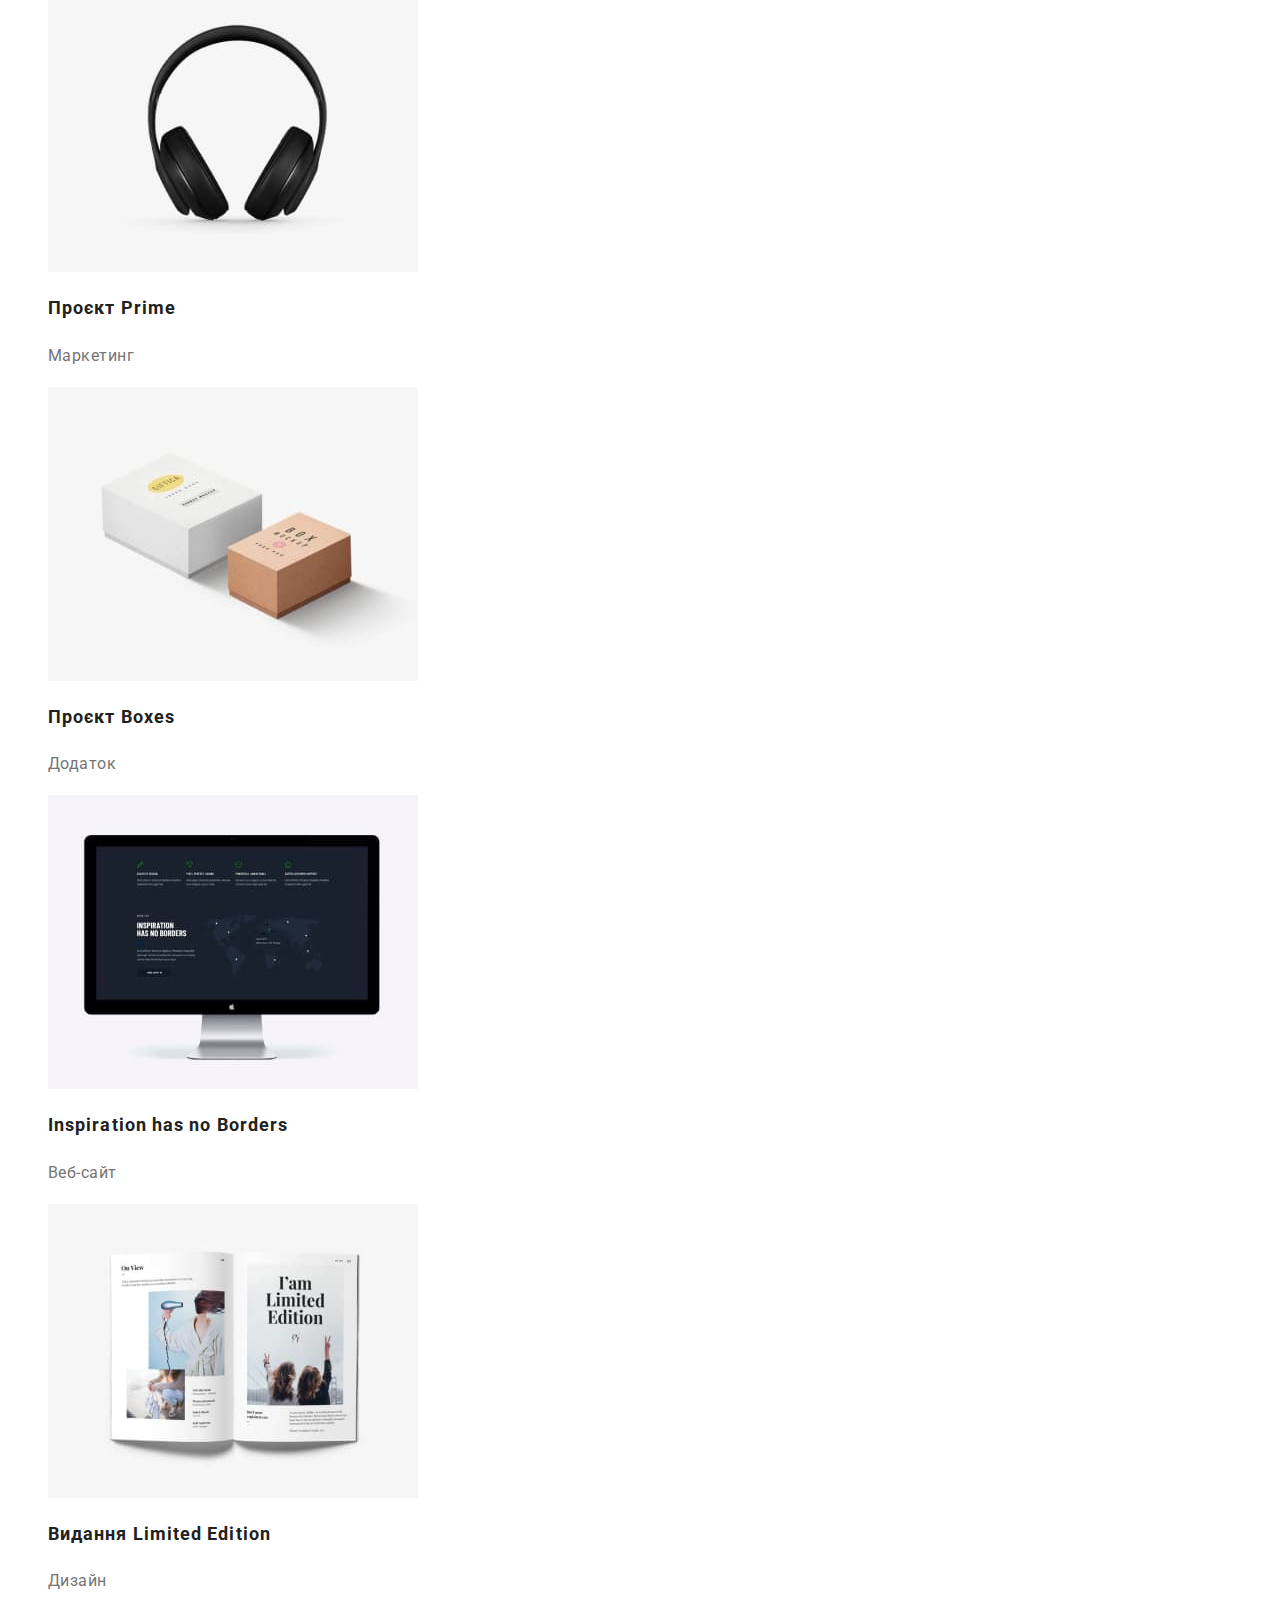
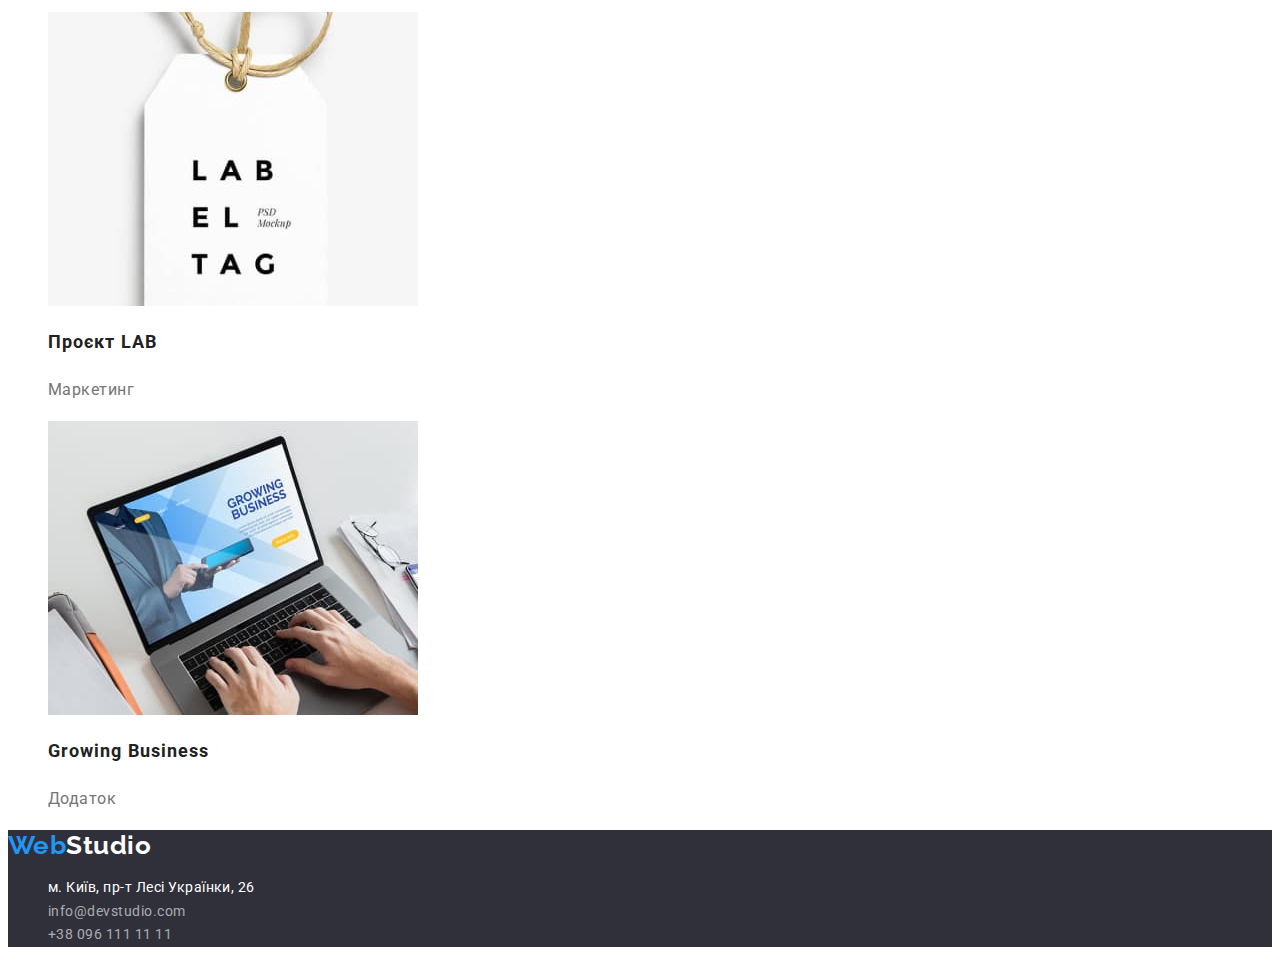
==== commit 574a20b8: "Виправляє зауваження ментора" ====
--- a/portfolio.html
+++ b/portfolio.html
@@ -11,25 +11,25 @@
 </head>
 <body>
     <!--Шапка сайта-->
-<header>
-    <a class="logo" lang="en" href="index.html">Web<span class="logo-header">Studio</span></a>
-    <nav class="navigation">
+    <header class="hat">
+        <a class="logo" lang="en" href="index.html">Web<span class="logo-header">Studio</span></a>
+        <nav class="navigation">
+            <ul>
+                <Li><a class="navigation-link" href="./index.html">Студія</a></Li>
+                <Li><a class="navigation-link, active" href="./portfolio.html">Портфолио</a></Li>
+                <Li><a class="navigation-link" href="">Контакти</a></Li>
+            </ul>
+        </nav>
         <ul>
-            <Li><a class="navigation-link" href="./index.html">Студія</a></Li>
-            <Li><a class="navigation-link, active" href="./portfolio.html">Портфолио</a></Li>
-            <Li><a class="navigation-link" href="">Контакти</a></Li>
+            <li>
+                <a class="contact" href="mailto:info@devstudio.com">info@devstudio.com</a>
+            </li>
+            <li>
+                <a class="contact" href="tel:+380961111111">+38 096 111 11 11</a>
+            </li>
         </ul>
-    </nav>
-    <ul>
-        <li>
-            <a class="contact" href="mailto:info@devstudio.com">info@devstudio.com</a>
-        </li>
-        <li>
-            <a class="contact" href="tel:+380961111111">+38 096 111 11 11</a>
-        </li>
-    </ul>
-
-</header>
+    
+    </header>
     <main>
            <section class="projects">
             <h1> Проекти</h1>
@@ -62,7 +62,7 @@
                     <a href="">
                     <img src="./images/portfolio_2.jpg" alt="Постер New Orlean vs Golden Star" width="370" height="294">
                 <h2>Постер <span lang="en">New Orlean vs Golden Star</span> </h2>
-                <p c>Дизайн</p>
+                <p>Дизайн</p>
                     </a>    
                  </li>
                 <li>
@@ -119,7 +119,7 @@
     </main>
 <!--Підвал-->
     <Footer class="basement">
-        <a class="logo" lang="en" href="index.html">Web <span class="logo-footer">Studio</span></a>
+        <a class="logo" lang="en" href="index.html">Web<span class="logo-footer">Studio</span></a>
         <address>
             <ul>
                 <li><a class="map" href="https://goo.gl/maps/CPtrU1FHBa2aNyZL9" target="_blank"
--- a/css/styles.css
+++ b/css/styles.css
@@ -23,6 +23,7 @@
 body {
     font-family: 'Roboto','sans-serif';
     letter-spacing: 0.03em;
+    color: var(--text-color);
 }
 
  /* Лого */
@@ -31,6 +32,7 @@
     font-size: 26px;
     line-height: 31px;
     color: var(--accent-color);
+    font-family: 'Raleway';
 }
 
 .logo-header{
@@ -39,12 +41,12 @@
 
 /* Навігація */
 
-.navigation{
-    font-weight: 500;
+.hat{font-weight: 500;
     font-size: 14px;
     line-height: 1.14;
     letter-spacing: 0.02em;
 }
+
 .navigation-link:focus, .navigation-link:hover {
     color: var(--accent-color);
 }
@@ -88,6 +90,7 @@
     font-size: 16px;
     line-height: 1.87;
     letter-spacing: 0.06em;
+    cursor: pointer;
 }
 
 /* Переваги */
@@ -156,7 +159,7 @@
     font-style: normal
 }
 
-.map:hover, map:focus{
+.map:hover, .map:focus{
 color: var(--accent-color);
 }
 
@@ -195,6 +198,7 @@
     font-size: 16px;
     line-height: 1.62;
     font-family: inherit;
+    cursor: pointer;
 }
 
 .projects-button:hover, .projects-button:focus{
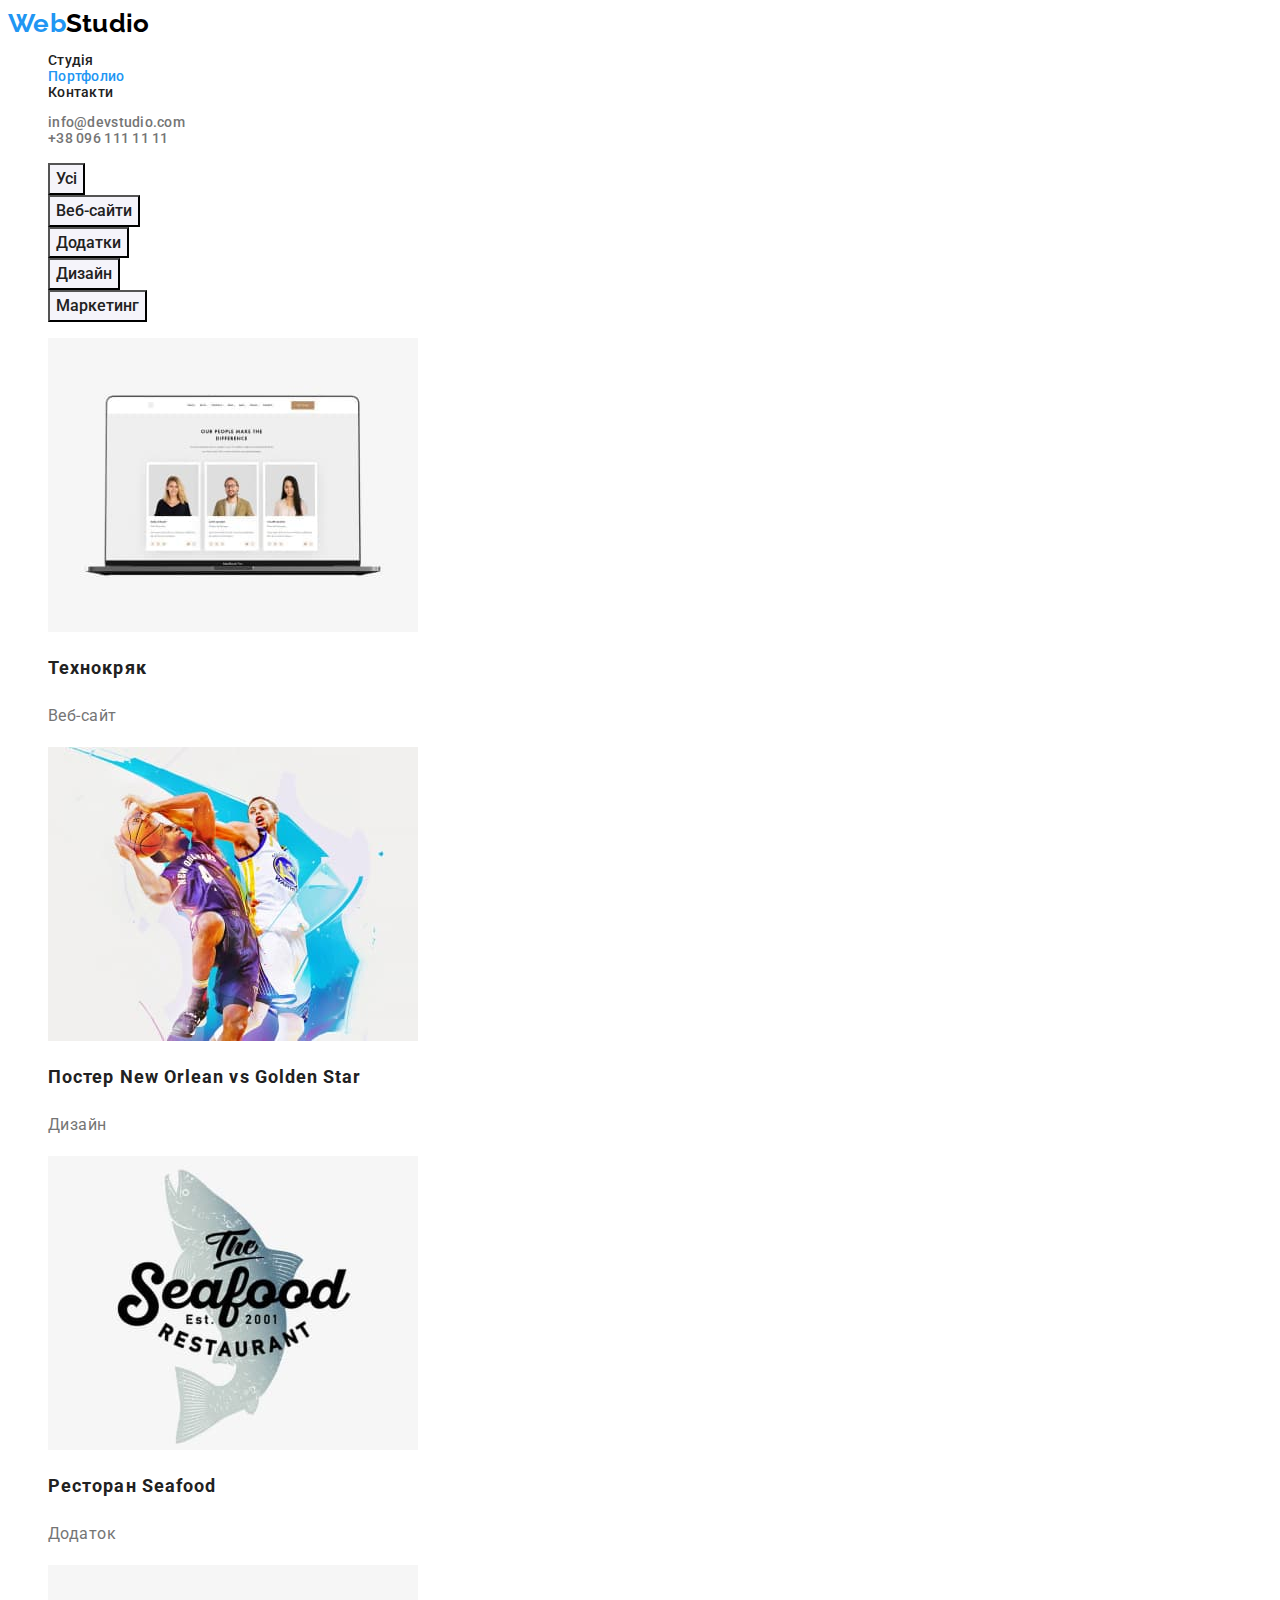
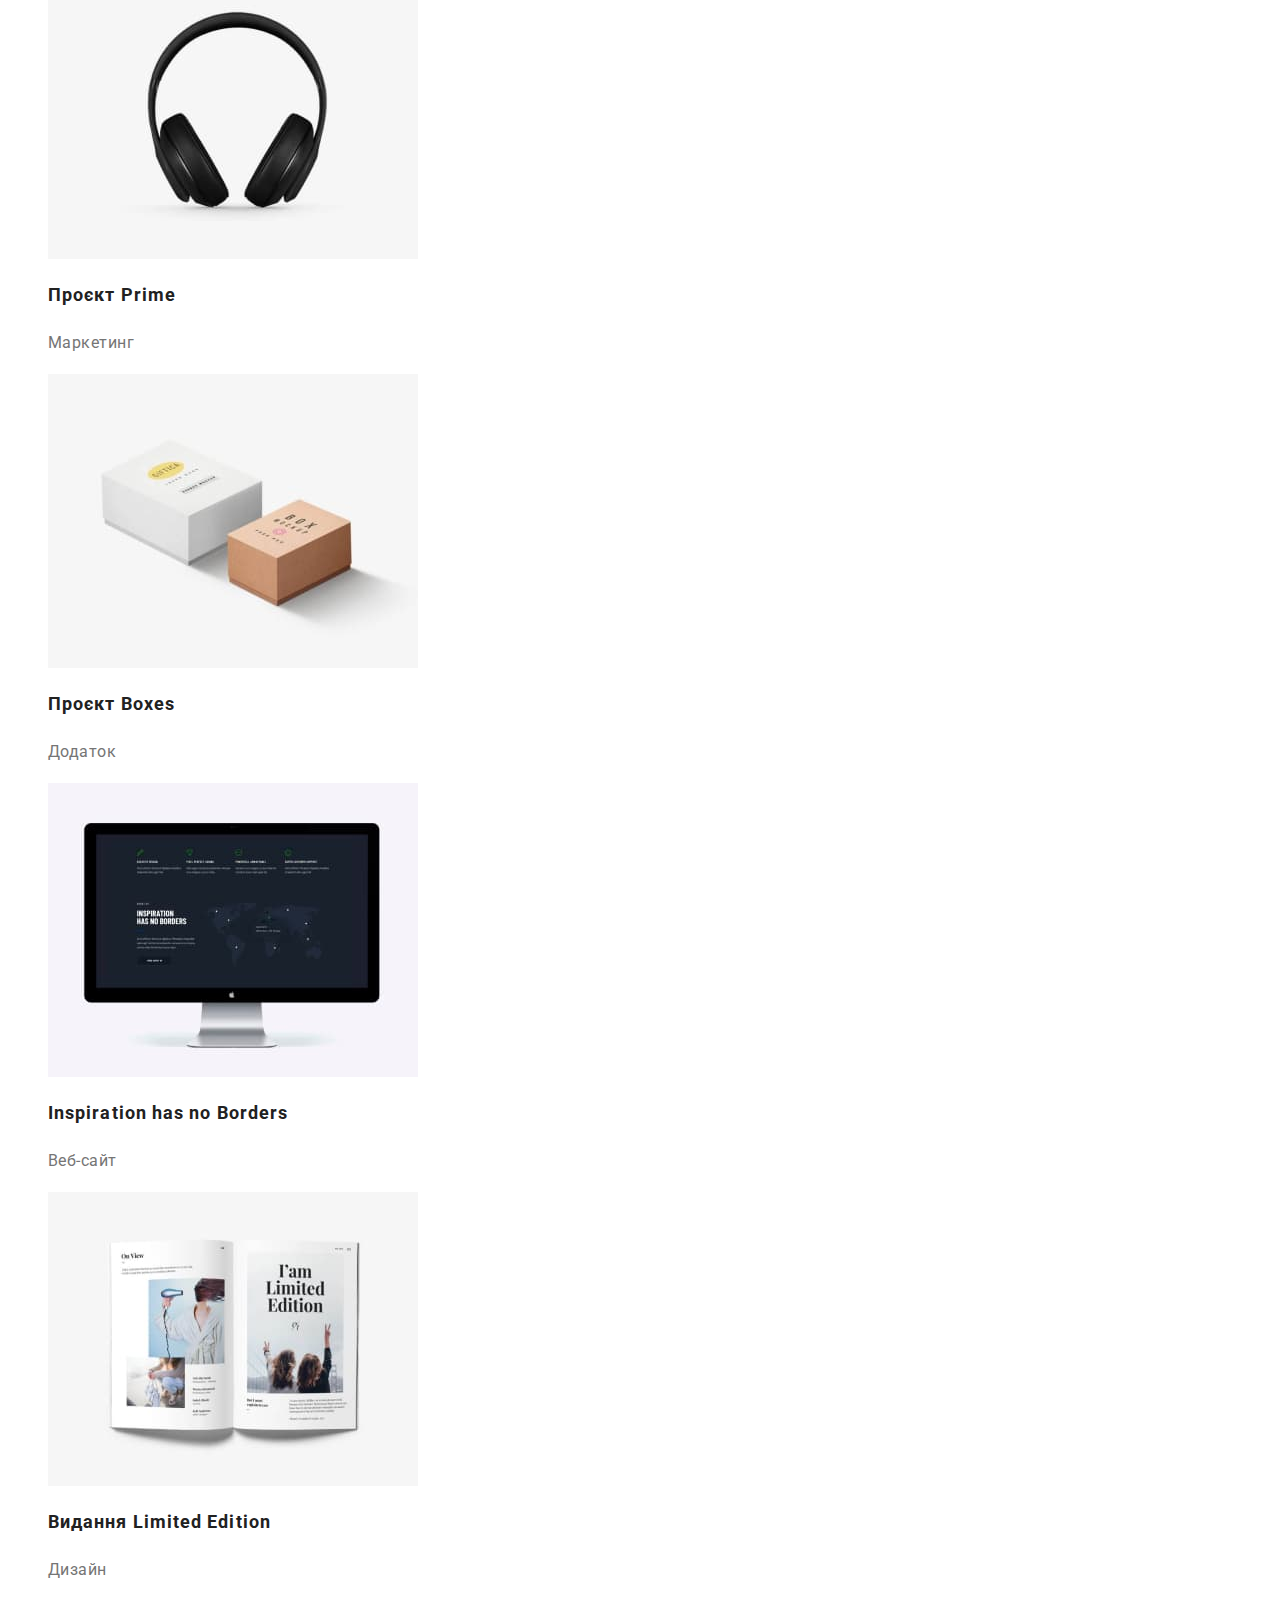
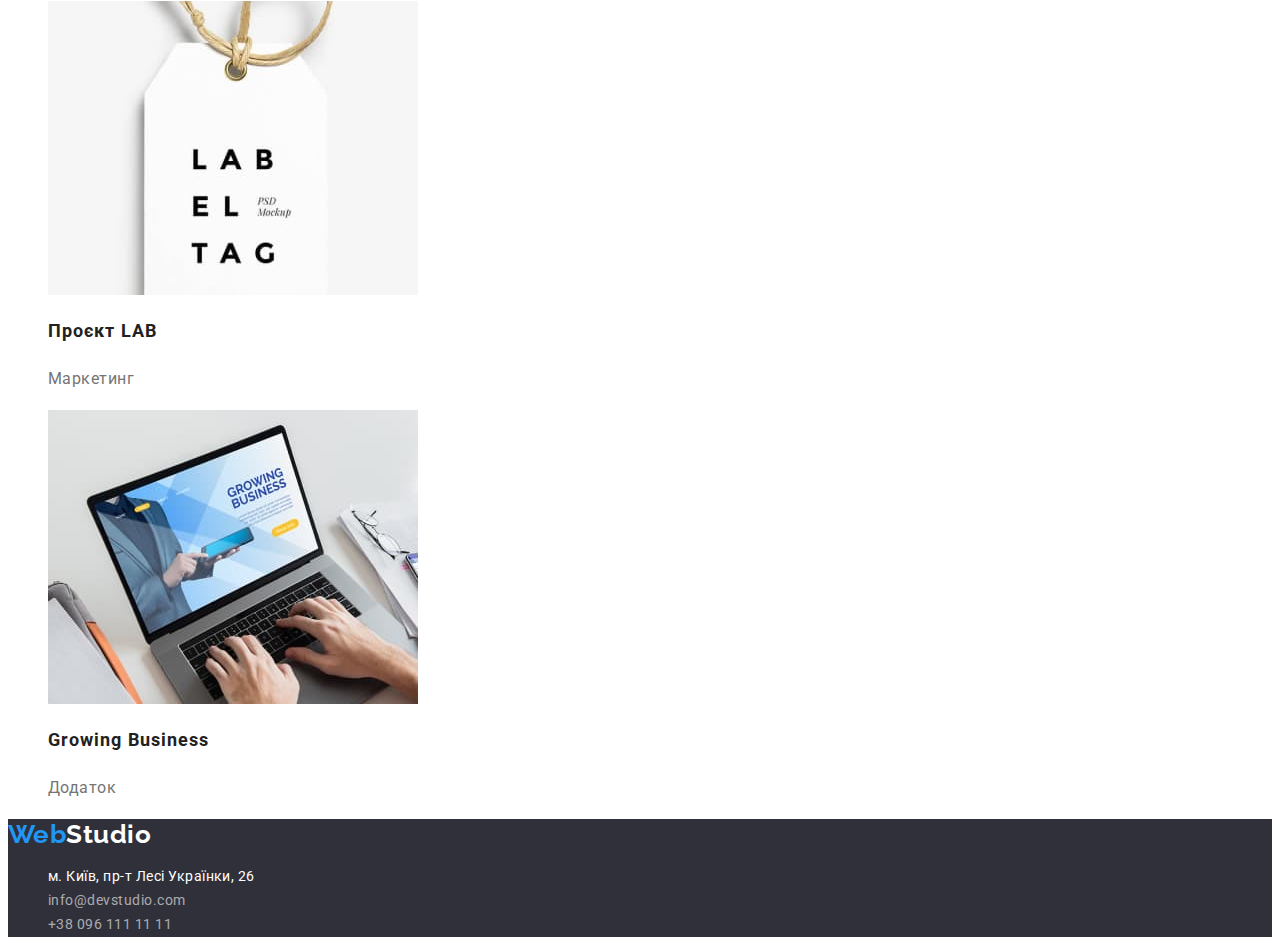
==== commit 603b0ef3: "Виправляє зауваження ментора" ====
--- a/portfolio.html
+++ b/portfolio.html
@@ -32,7 +32,7 @@
     </header>
     <main>
            <section class="projects">
-            <h1> Проекти</h1>
+            <h1 class="visually-hidden"> Проекти</h1>
             <ul>
                 <li>
                     <button class="projects-button" type="button">Усі</button>
--- a/css/styles.css
+++ b/css/styles.css
@@ -30,7 +30,7 @@
 .logo{
     font-weight: 700;
     font-size: 26px;
-    line-height: 31px;
+    line-height: 1.19;
     color: var(--accent-color);
     font-family: 'Raleway';
 }
@@ -41,7 +41,8 @@
 
 /* Навігація */
 
-.hat{font-weight: 500;
+.hat{
+    font-weight: 500;
     font-size: 14px;
     line-height: 1.14;
     letter-spacing: 0.02em;
@@ -83,7 +84,7 @@
 
 /* Кнопка */
 
-.button{
+.hero-button{
     color: var(--white);
     background-color: var(--accent-color);
     font-weight: 700;
@@ -93,10 +94,23 @@
     cursor: pointer;
 }
 
+.hero-button:hover, .hero-button:focus{
+    background-color: #188CE8;
+}
+
 /* Переваги */
 
-.pros-header{
-    font-size:0px;
+.visually-hidden {
+    position: absolute;
+    white-space: nowrap;
+    width: 1px;
+    height: 1px;
+    overflow: hidden;
+    border: 0;
+    padding: 0;
+    clip: rect(0 0 0 0);
+    clip-path: inset(50%);
+    margin: -1px;
 }
 
 .pros h3{
@@ -133,7 +147,7 @@
 .position-held{
     color: var(--grey);
     font-size: 16px;
-    line-height: 19px;
+    line-height: 1.19;
 }
 
 .name{
@@ -177,11 +191,7 @@
 .projects p{
     color: var(--grey);
     font-size: 16px;
-    line-height: 30px;
-}
-
-.projects h1{
-    font-size: 0px;
+    line-height: 1.9;
 }
 
 .projects h2 {
